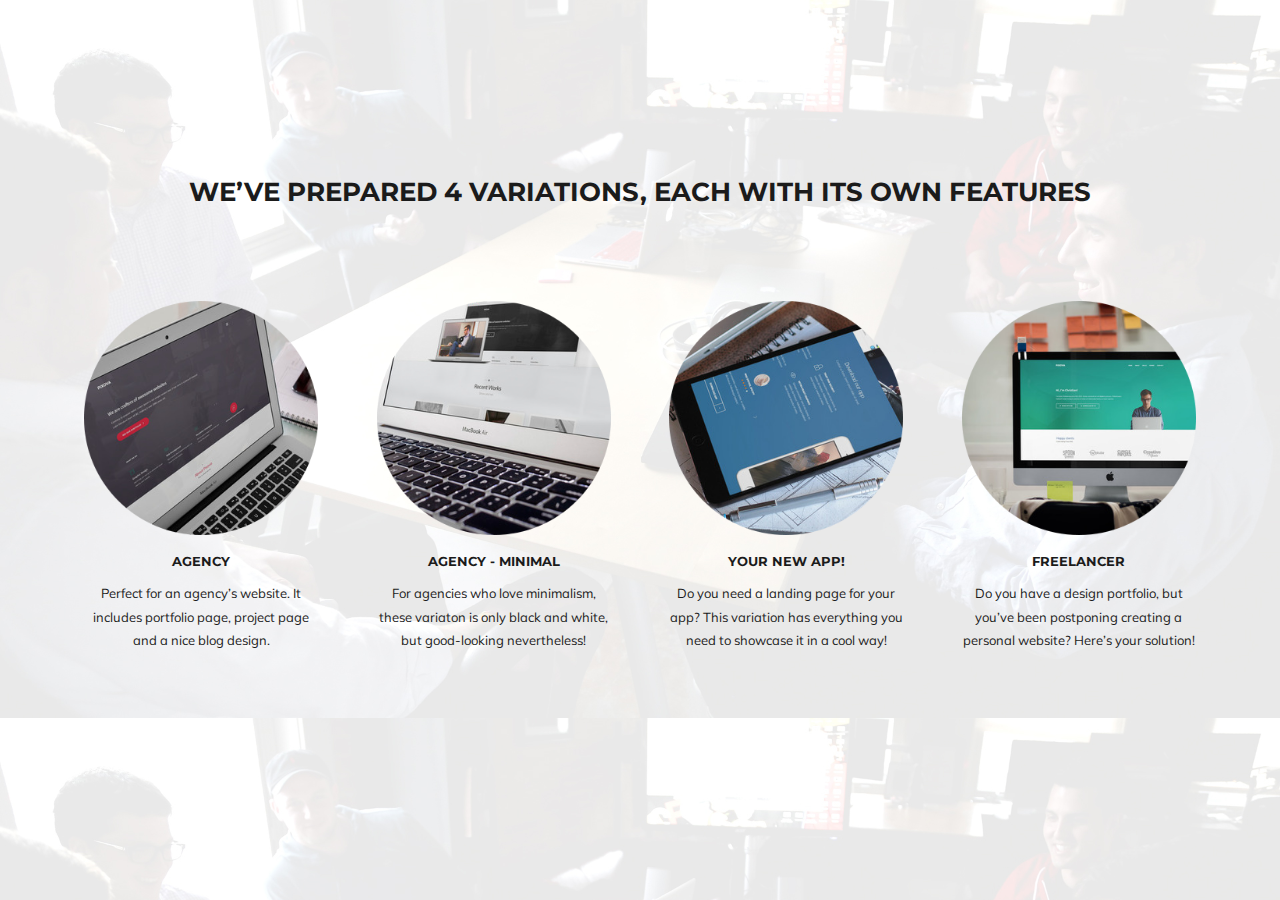
==== index.html @ 7d8026c0 "Añadido archivos de la pagina" ====
<!DOCTYPE html>
<html lang="en">

<head>
    <meta charset="utf-8">  
    <meta name="viewport" content="width=device-width,initial-scale=1.0,maximum-scale=1" />    
    <title>Pixova - One Page Agency HTML Multipurpose Template</title>
    
    <!-- Favicon -->
    <link rel="shortcut icon" href="assets/images/favicon.html">

    <!-- CSS -->
    <link rel="stylesheet" href="style-preview.css">
    
    <!-- Google Fonts -->
    <link href='http://fonts.googleapis.com/css?family=Source+Sans+Pro:700,600%7cMuli%7cMontserrat:700,400' rel='stylesheet' type='text/css'>
    <!-- /Google Fonts -->

    
</head>

<body>

<div class="preview-container">
<h1>WE’VE PREPARED 4 VARIATIONS, EACH WITH ITS OWN FEATURES</h1>
<!-- Color Version -->
<div class="column color">
    <a href="Color/index.html"><img src="color.png" alt=""></a>
    <h2>Agency</h2>
    <p>Perfect for an agency’s website. It includes portfolio page, project page and a nice blog design.</p>
</div>
<div class="column black">
    <a href="Black/index.html"><img src="black.png" alt=""></a>
    <h2>Agency - Minimal</h2>
    <p>For agencies who love minimalism, these variaton is only black and white, but good-looking nevertheless!</p>
</div>
<div class="column app">
    <a href="App/index.html"><img src="app.png" alt=""></a>
    <h2>Your new app!</h2>
    <p>Do you need a landing page for your app? This variation has everything you need to showcase it in a cool way!</p>
</div>
<div class="column freelancer">
    <a href="Freelancer/index.html"><img src="freelancer.png" alt=""></a>
    <h2>Freelancer</h2>
    <p>Do you have a design portfolio, but you’ve been postponing creating a personal website? Here’s your solution!</p>
</div>
</div>

</body>
</html>
---- style-preview.css ----
body{
	text-align: center;
	background: url("background.jpg");
	background-size: cover;
	-moz-background-size: cover;
	-webkit-background-size: cover;
	background-opacity: 0.1;
}

*{
	box-sizing: border-box;
	-moz-box-sizing: border-box;
	-webkit-box-sizing: border-box;
}


h1, h2{
	font-family: 'Montserrat', sans-serif;
	text-transform: uppercase;
	color: #1b1b1b;
}

h1{
	font-size: 26px;
	margin: 15% 0 8% 0;
}

h2{
	font-size: 13px;
}

p{
	font-family: 'Muli', sans-serif;
	font-size: 13px;
	color: #1b1b1b;
	line-height: 1.8;
}

.preview-container{
	width: 1170px;
	margin: 0 auto;
}

.column{
	width: 25%;
	float: left;
	padding: 0 2.5%;
}

.column img{
	display: block;
	width: 100%;
	margin-bottom: 1.5%;
}

.column a{
	display: inline-block;
	position: relative;
}

.column a::after{
	content: 'Preview';
	background: #fff;
	font-family: 'Montserrat', sans-serif;
	color: #fff;
	text-decoration: none;
	position: absolute;
	left: 0;
	text-align: center;
	text-transform: uppercase;
	font-size: 12px;
	top: 50%;
	left: 50%;
	margin-left: -41px;
	margin-top: 0;
	z-index: 1;
	padding: 10px 16px;
	border: 2px solid white;
	border-radius: 4px;
	opacity: 0;
	visibility: hidden;
	transition: all .35s ease;
	-moz-transition: all .35s ease;
	-webkit-transition: all .35s ease;
}

.column a:hover:after{
	visibility: visible;
	opacity: 1;
	margin-top: -20px;
}

.column a:hover img{
	opacity: .5;
	transition: all .75s ease-in-out;
	-moz-transition: all .75s ease-in-out;
	-webkit-transition: all .75s ease-in-out;
}

.color a::after{
	color: #4d484f;
}

.black a::after{
	color: #1b1b1b;
}

.app a::after{
	color: #3d729a;
}

.freelancer a::after{
	color: #258f81;
}
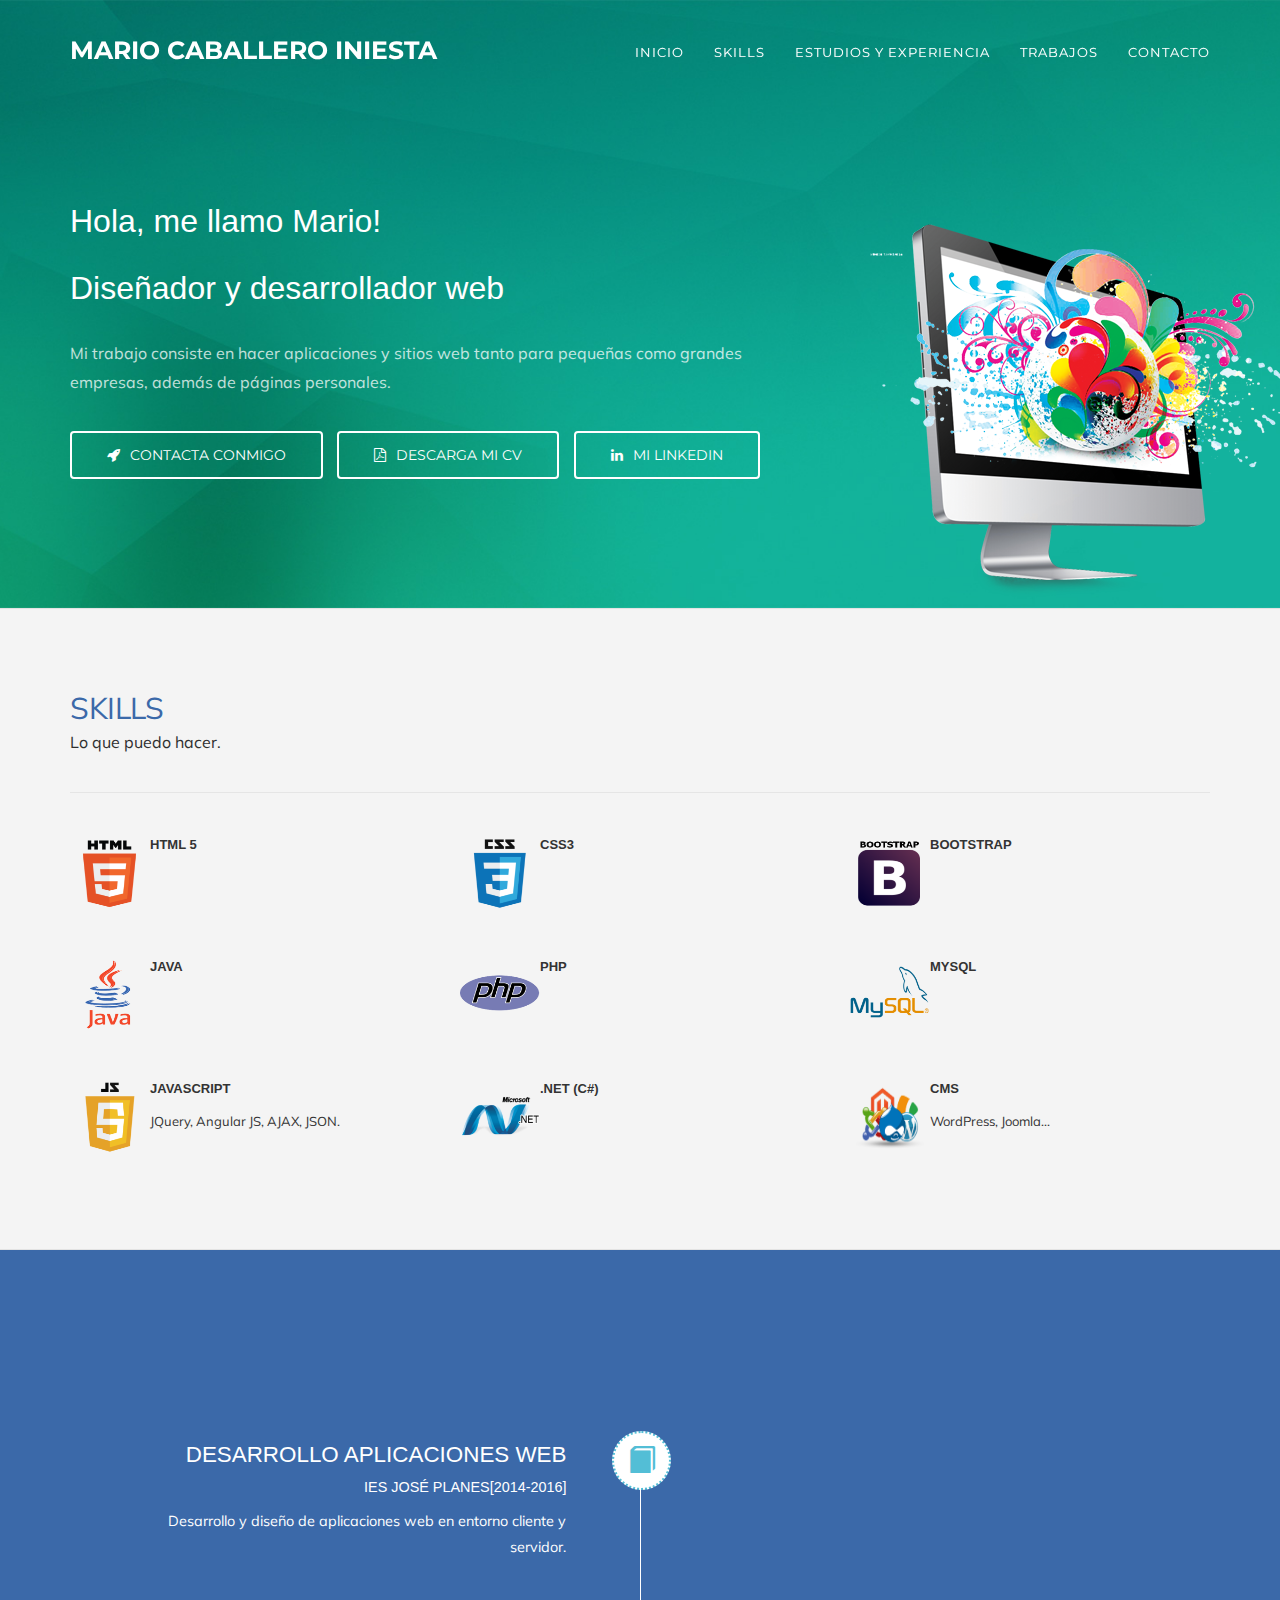
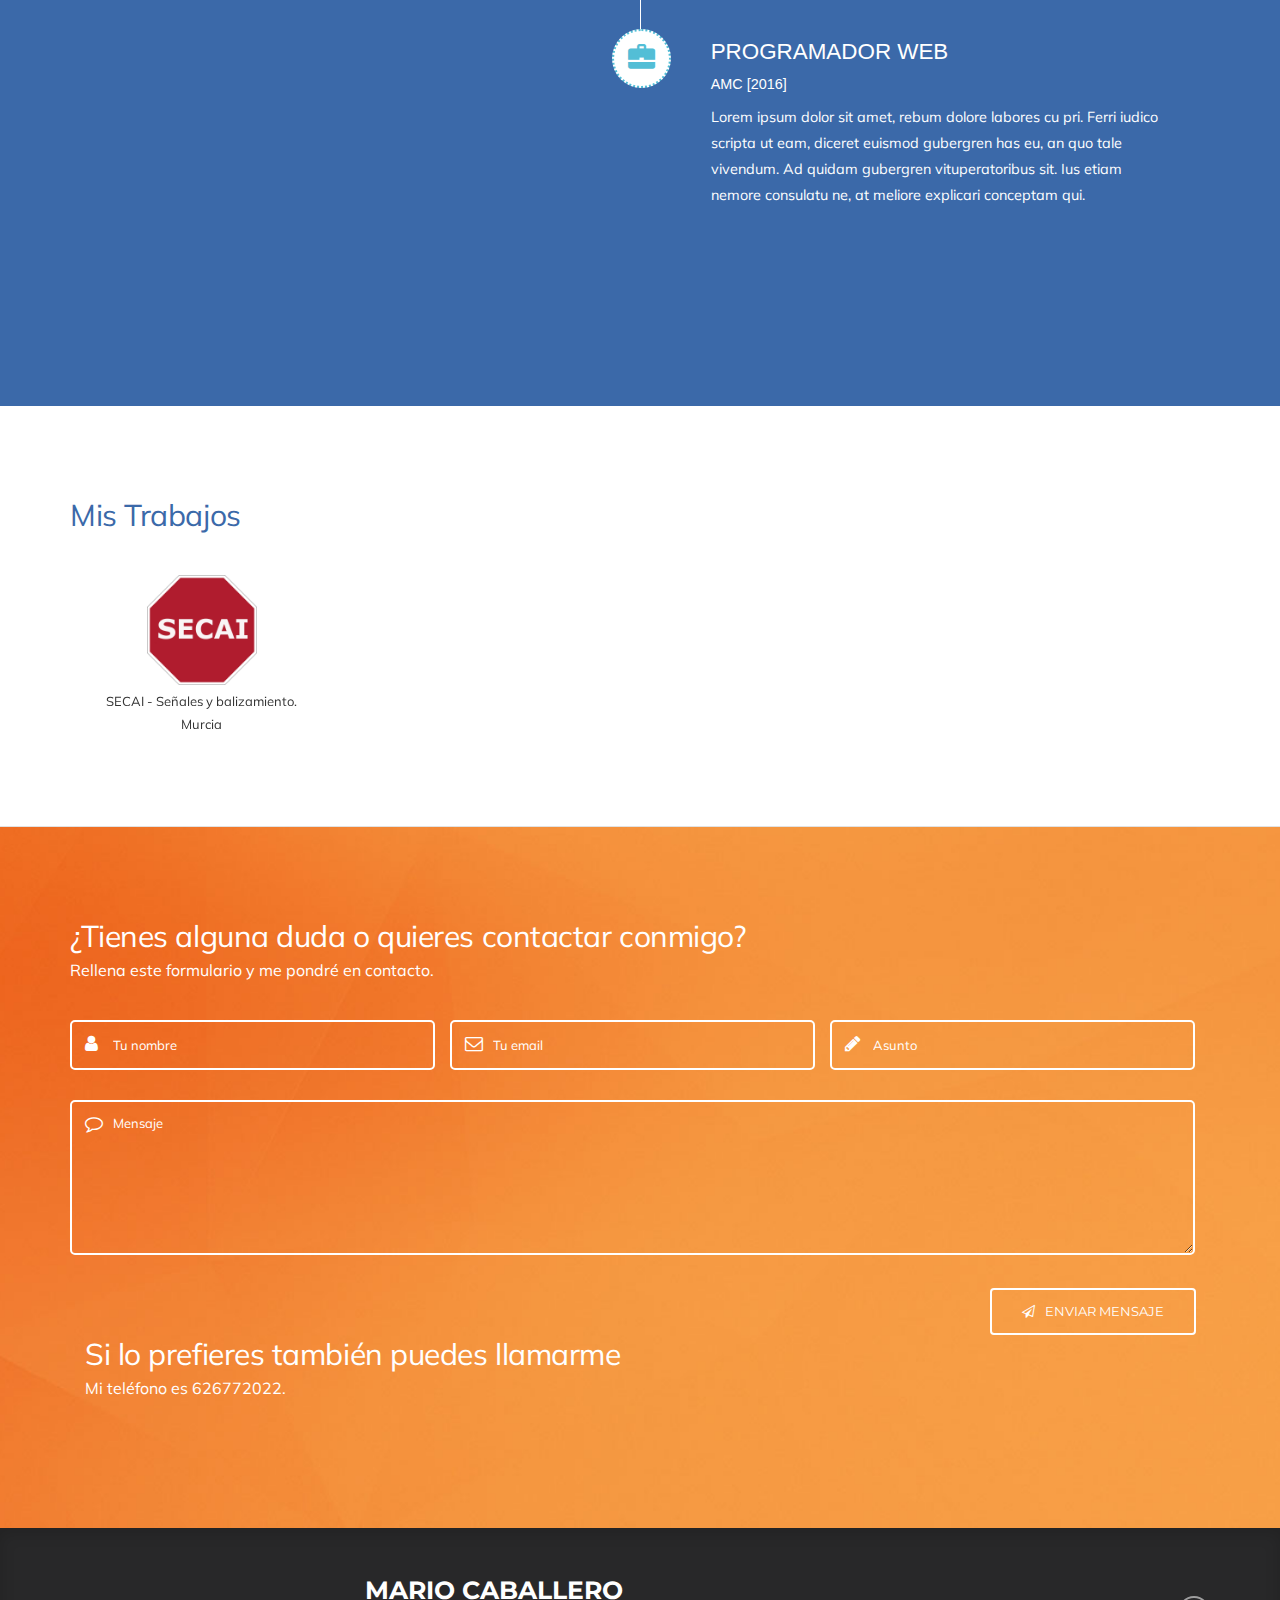
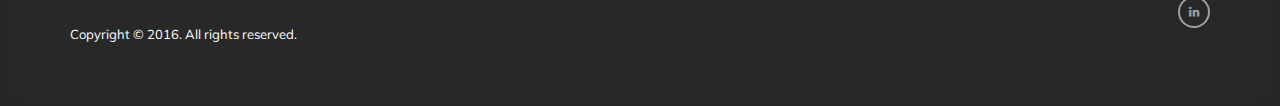
==== commit 67f4caf3: "Pagina completada" ====
--- a/index.html
+++ b/index.html
@@ -1,50 +1,365 @@
 <!DOCTYPE html>
 <html lang="en">
 
-<head>
-    <meta charset="utf-8">  
-    <meta name="viewport" content="width=device-width,initial-scale=1.0,maximum-scale=1" />    
-    <title>Pixova - One Page Agency HTML Multipurpose Template</title>
-    
-    <!-- Favicon -->
-    <link rel="shortcut icon" href="assets/images/favicon.html">
-
-    <!-- CSS -->
-    <link rel="stylesheet" href="style-preview.css">
-    
-    <!-- Google Fonts -->
-    <link href='http://fonts.googleapis.com/css?family=Source+Sans+Pro:700,600%7cMuli%7cMontserrat:700,400' rel='stylesheet' type='text/css'>
-    <!-- /Google Fonts -->
-
-    
-</head>
-
-<body>
-
-<div class="preview-container">
-<h1>WE’VE PREPARED 4 VARIATIONS, EACH WITH ITS OWN FEATURES</h1>
-<!-- Color Version -->
-<div class="column color">
-    <a href="Color/index.html"><img src="color.png" alt=""></a>
-    <h2>Agency</h2>
-    <p>Perfect for an agency’s website. It includes portfolio page, project page and a nice blog design.</p>
-</div>
-<div class="column black">
-    <a href="Black/index.html"><img src="black.png" alt=""></a>
-    <h2>Agency - Minimal</h2>
-    <p>For agencies who love minimalism, these variaton is only black and white, but good-looking nevertheless!</p>
-</div>
-<div class="column app">
-    <a href="App/index.html"><img src="app.png" alt=""></a>
-    <h2>Your new app!</h2>
-    <p>Do you need a landing page for your app? This variation has everything you need to showcase it in a cool way!</p>
-</div>
-<div class="column freelancer">
-    <a href="Freelancer/index.html"><img src="freelancer.png" alt=""></a>
-    <h2>Freelancer</h2>
-    <p>Do you have a design portfolio, but you’ve been postponing creating a personal website? Here’s your solution!</p>
-</div>
-</div>
-
-</body>
+    <head>
+        <meta charset="utf-8">  
+        <meta name="viewport" content="width=device-width,initial-scale=1.0,maximum-scale=1" />    
+        <title>Mario Caballero Iniesta</title>
+
+        <!-- Favicon -->
+        <link rel="shortcut icon" href="assets/images/logotipo.png">
+        <meta name="description" content="">
+        <meta name="author" content="">
+
+        <!--[if lt IE 9]><script>document.createElement('video');</script><![endif]-->
+
+        <!-- CSS -->
+        <link rel="stylesheet" href="assets/css/bootstrap.min.css">
+        <link rel="stylesheet" href="assets/css/animate.css">
+        <link rel="stylesheet" href="assets/css/style.css">
+        <link rel="stylesheet" href="assets/css/style%20-%20copia.css">
+        <link rel="stylesheet" href="assets/css/freelancer-css.css">
+        <link rel="stylesheet" href="assets/css/owl.carousel.css">
+        <link rel="stylesheet" href="assets/css/owl.theme.css">
+        <link rel="stylesheet" href="assets/css/owl.transitions.css">
+        <link rel="stylesheet" href="https://maxcdn.bootstrapcdn.com/font-awesome/4.5.0/css/font-awesome.min.css">
+        <!-- /CSS -->
+
+        <!-- Google Fonts -->
+        <link href='http://fonts.googleapis.com/css?family=Source+Sans+Pro:700,600%7cMuli%7cMontserrat:700' rel='stylesheet' type='text/css'>
+        <!-- /Google Fonts -->
+
+        <!-- Scripts -->
+        <script src="assets/js/jquery-2.1.1.js"></script>
+
+        <!-- /Scripts -->
+
+    </head>
+
+    <body class="freelancer">
+
+        <!-- Header -->
+        <header id="header-wrap">
+            <div class="container header expandedNav">
+                <div class="row">
+                    <div class="col-md-5 col-sm-4 col-xs-12">
+                        <!-- logo -->
+                        <a class="logo" href="http://machothemes.com/">MARIO CABALLERO INIESTA</a>
+                        <!-- /logo -->
+
+                        <!-- menu icon -->       
+                        <a id="nav-expander" class="pull-right" href="">
+                            <i class="fa fa-bars fa-lg white"></i>
+                        </a>
+                        <!-- /menu icon -->
+                    </div>
+                    <div class="col-md-7 col-sm-8">
+                        <nav id="pixova-regular-menu" class="pull-right">
+                            <ul class="simple-nav-menu">
+                                <li><a href="#intro">Inicio</a></li>
+                                <li><a href="#about">Skills</a></li>
+                                <li><a href="#freelancer-experience">Estudios y Experiencia</a></li>
+                                <li><a href="#clients">Trabajos</a></li>
+                                <li><a href="#contact">Contacto</a></li>
+                            </ul>
+                        </nav>
+
+                        <!-- main navigation mobile -->
+                        <div class="offset-canvas-mobile">
+                            <nav class="mobile-nav-holder">
+                                <a href="#0" class="close-btn mobile-nav-close-btn">Close</a>
+                                <ul class="mobile-nav">
+                                    <li><a href="#intro">Inicio</a></li>
+                                    <li><a href="#about">Skills</a></li>
+                                    <li><a href="#freelancer-experience">Estudios y Experiencia</a></li>
+                                    <li><a href="#clients">Trabajos</a></li>
+                                    <li><a href="#contact">ContactO</a></li>
+                                </ul>
+                            </nav>
+                        </div>
+                        <!-- /main navigation mobile -->
+
+                    </div>
+                </div>
+            </div>
+
+        </header>
+        <!-- /Header -->
+
+
+
+        <div id="container">
+
+            <!-- Intro with Background -->
+            <section id="intro" class="home-intro freelancer-intro">
+
+                <div class="container intro-content">
+                    <div class="row">
+                        <div class="col-md-8 col-sm-6 pixova-product-intro">
+                            <h1 class="intro-title fadeInUp animated">Hola, me llamo Mario!</h1>
+                            <h1 class="intro-title fadeInUp animated">Diseñador y desarrollador web</h1>
+                            <p class="intro-tagline fadeInUp animated">Mi trabajo consiste en hacer aplicaciones y sitios web tanto para pequeñas como grandes empresas, además de páginas personales.</p>
+                            <a class="btn btn-cta btn-cta-preview" href="#contact"><span><i class="fa fa-rocket"></i>Contacta conmigo</span></a>
+                            <a class="btn btn-cta btn-cta-preview btn-cta-preview-cv" href="CV-Europass-20160209-CaballeroIniesta-ES.pdf" target="_blank"><span><i class="fa fa-file-pdf-o"></i>Descarga Mi CV</span></a>
+                            <a class="btn btn-cta btn-cta-preview" href="https://www.linkedin.com/in/caballeroiniesta" target="_blank"><span><i class="fa fa-linkedin"></i>Mi Linkedin</span></a>
+                        </div>
+
+                        <div class="col-md-4 col-sm-6 person">
+                            <img src="assets/images/CGD.png" alt="my mugshot" />
+                        </div>
+                    </div>
+
+                </div>
+            </section>
+            <!-- /Intro with background -->
+
+            <!-- About -->
+            <section id="about">
+                <div class="container">
+                    <div class="row ">
+                        <div class="col-md-12">
+                            <!-- heading -->
+                            <h2 class="section-heading">SKILLS</h2>
+                            <p class="sub-heading">Lo que puedo hacer.</p>
+
+
+                            <hr class="simple-separator"></hr> <!-- /.separator -->
+                    </div>
+                    <!-- /heading -->
+                </div> <!-- /.row-->
+
+                <div class="row works-row">
+                    <!-- -->
+                    <div class="app-col col-md-4">
+                        <span class="li-icon app-li-icon"><img class="imagen" src="assets/images/html5.png"></span>
+                        <h4 class="app-feature-heading">HTML 5</h4>
+
+                    </div>
+                    <!-- -->
+                    <!-- -->
+                    <div class="app-col col-md-4">
+                        <span class="li-icon app-li-icon"><img class="imagen" src="assets/images/css.png"></span>
+                        <h4 class="app-feature-heading">CSS3</h4>
+
+                    </div>
+                    <!-- -->
+                    <!-- -->
+                    <div class="app-col col-md-4">
+                        <span class="li-icon app-li-icon"><img class="imagen" src="assets/images/bootstrap.png"></span>
+                        <h4 class="app-feature-heading">BOOTSTRAP</h4>
+
+                    </div>
+                    <!-- -->
+                    <!-- -->
+
+                    <div class="app-col col-md-4">
+                        <span class="li-icon app-li-icon"><img class="imagen" src="assets/images/java.png"></span>
+                        <h4 class="app-feature-heading">JAVA</h4>
+
+                    </div>
+                    <!-- -->
+                    <!-- -->
+                    <div class="app-col col-md-4">
+                        <span class="li-icon app-li-icon"><img class="imagen" src="assets/images/php.png"></span>
+                        <h4 class="app-feature-heading">PHP</h4>
+
+                    </div>
+                    <!-- -->
+                    <!-- -->
+                    <div class="app-col col-md-4">
+                        <span class="li-icon app-li-icon"><img class="imagen" src="assets/images/mysql.png"></span>
+                        <h4 class="app-feature-heading">MYSQL</h4>
+
+                    </div>
+
+                    <div class="app-col col-md-4">
+                        <span class="li-icon app-li-icon"><img class="imagen" src="assets/images/js.png"></span>
+                        <h4 class="app-feature-heading">JAVASCRIPT</h4>
+                        <p class="app-feature-text">JQuery, Angular JS, AJAX, JSON.</p>
+
+                    </div>
+
+
+                    <div class="app-col col-md-4">
+                        <span class="li-icon app-li-icon"><img class="imagen" src="assets/images/net.png"></span>
+                        <h4 class="app-feature-heading">.NET (C#)</h4>
+
+                    </div>
+
+                    <div class="app-col col-md-4">
+                        <span class="li-icon app-li-icon"><img class="imagen" src="assets/images/cms.png"></span>
+                        <h4 class="app-feature-heading">CMS</h4>
+                        <p class="app-feature-text">WordPress, Joomla...</p>
+
+                    </div>
+                    <!-- -->
+
+                </div>
+
+                </div> 
+            <!-- /.container -->
+            </section>
+        <!-- /About -->
+
+        <!-- Portfolio -->
+
+        <section id="freelancer-experience">
+            <div class="experience" id="experience">
+                <div class="container">
+                    <h2 class="section-heading" id="estudios">ESTUDIOS & EXPERIENCIA</h2>
+                    <div class="experience-main">
+                        <span class="devide-line"></span>
+                        <div class="experience-left">
+                            <span class="glyphicon glyphicon-book" aria-hidden="true"></span>
+                            <h4>DESARROLLO APLICACIONES WEB</h4>
+                            <h5>IES JOSÉ PLANES[2014-2016]</h5>
+                            <p>Desarrollo y diseño de aplicaciones web en entorno cliente y servidor.</p>
+                        </div>
+                        <div class="experience-left-snd">
+                            <span class="glyphicon glyphicon-briefcase" aria-hidden="true"></span>
+                        </div>
+                        <div class="experience-right-snd">
+                            <h4>PROGRAMADOR WEB</h4>
+                            <h5>AMC [2016]</h5>
+                            <p>Lorem ipsum dolor sit amet, rebum dolore labores cu pri. Ferri iudico scripta ut eam, diceret euismod gubergren has eu, an quo tale vivendum. Ad quidam gubergren vituperatoribus sit. Ius etiam nemore consulatu ne, at meliore explicari conceptam qui.</p>
+                        </div>
+                        <div class="clearfix"> </div>
+                    </div>
+
+                </div>
+            </div>
+
+
+
+        </section>
+        <!-- /Portfolio -->
+
+        <!-- Download our app -->
+        <section id="clients">
+            <div class="container">
+                <div class="row">
+                    <div class="col-md-12">
+                        <!-- heading -->
+                        <h2 class="section-heading">Mis Trabajos</h2>
+                        <!-- /heading -->
+                    </div>
+                </div>
+
+                <div class="row align-center">
+
+                    <div id="freelancer-clients" class="owl-carousel">
+
+                        <div class="freelance-clients align-center">
+                            <div class="clients-image">
+                                <img class="clientes" src="assets/images/logoSecai.png">
+                            </div>
+                            <div class="clients-text">
+                                <p>SECAI - Señales y balizamiento.</p> 
+                                <p>Murcia</p>
+                            </div>
+                        </div>
+
+
+
+                    </div>
+
+                </div>
+
+            </div>
+        </section>
+        <!-- /Download our app -->
+        <!-- Contact Us -->
+        <section id="contact">
+            <div class="container">
+                <div class="row">
+                    <div class="col-md-12">
+                        <!-- heading -->
+                        <h2 class="section-heading">¿Tienes alguna duda o quieres contactar conmigo?</h2>
+                        <p class="sub-heading">Rellena este formulario y me pondré en contacto.</p>
+                    </div>
+                </div>
+            </div>
+            <div class="container">
+                <div class="row">
+                    <!-- contact form -->
+                    <div class="contact-form-col col-xs-12">
+                       
+                        <form id="contact-form" method="post" action="send.php">
+                            <div class="col-md-4 contact-form-incol">
+                                <div class="input-wrapper">
+                                    <i class="fa fa-user"></i>
+                                    <input type="text" id="cfname" name="cfname" class="contact-form-field cffield-upper" placeholder="Tu nombre">
+                                </div>
+                            </div>
+                            <div class="col-md-4 contact-form-incol">
+                                <div class="input-wrapper">
+                                    <i class="fa fa-envelope-o"></i>
+                                    <input type="email" id="cfemail" name="cfemail" class="contact-form-field cffield-upper" placeholder="Tu email">
+                                </div>
+                            </div>
+                            <div class="col-md-4 contact-form-incol">
+                                <div class="input-wrapper">
+                                    <i class="fa fa-pencil"></i>
+                                    <input type="text" id="cfsubject" name="cfsubject" class="contact-form-field cffield-upper" placeholder="Asunto">
+                                </div>
+                            </div>
+
+                            <div class="col-md-12 contact-form-incol">
+                                <div class="input-wrapper">
+                                    <i class="fa fa-comment-o"></i>
+                                    <textarea id="cfmessage" name="cfmessage" placeholder="Mensaje" class="contact-form-field"></textarea>
+                                </div>
+                                <button type="submit" class="btn btn-cta btn-cta-submit "><span><i class="fa fa-send-o"></i>Enviar Mensaje</span></button>
+                            </div>
+                        </form>
+                      
+                        <div class="col-md-12">
+                            <!-- heading -->
+                            <h2 class="section-heading">Si lo prefieres también puedes llamarme</h2>
+                            <p class="sub-heading">Mi teléfono es 626772022.</p>
+
+                        </div>
+                    </div>
+                    <!-- /contact form -->
+                </div>
+            </div>
+        </section>
+        <!-- /Contact Us -->
+        <!-- Footer -->
+        <footer id="footer">
+            <div class="container">
+                <div class="row">
+                    <!-- footer column -->
+                    <div class="col-lg-9 col-md-9 col-sm-12 col-xs-12">
+                        <a class="logo logo-footer" href="index.html">Mario Caballero</a>
+                        <!-- description -->
+                        <p class="footer-descr">
+                            Copyright &copy; 2016. All rights reserved.
+                        </p> <!-- /description -->
+
+                    </div>
+                    <!-- /footer column -->
+
+                    <!-- footer column -->
+                    <div class="col-lg-3 col-md-3 col-sm-12 col-xs-12">
+                        <div class="footer-app-social-icons">
+                            <a href="https://www.linkedin.com/in/caballeroiniesta" target="_blank"><i class="fa fa-linkedin"></i></a> <!-- WordPress Font Awesome icon -->
+                        </div>
+                    </div>
+                    <!-- /footer column -->
+
+                </div>
+            </div>
+        </footer>
+        <!-- /Footer -->
+        </div>
+    <script src="assets/js/smoothscroll.js"></script>
+    <script src="assets/js/owl.carousel.min.js"></script>
+    <script src="assets/js/classie.js"></script>
+    <script src="assets/js/jquery.validate.min.js"></script>
+    <script src="assets/js/scripts.js"></script>
+    <script src="assets/js/plugins.js"></script>
+    <script src="assets/js/bootstrap.min.js"></script>
+
+    </body>
 </html>--- a/assets/css/style.css
+++ b/assets/css/style.css
@@ -0,0 +1,2478 @@
+/* --- TABLE OF CONTENTS --- */
+/*
+
+1. Imports
+2. CSS Reset
+3. General Styles
+  3.1 Button Styles
+  3.1.1 App button styles
+4. Intro
+5. About
+6. Portfolio
+7. Testimonials
+8. Download our app
+9. Contact
+10. Footer
+11. Responsive Main Menu
+12. Portfolio Page
+13. BX Slider
+14. Video
+15. Blog
+16. "Thank You" page
+17. Media Queries
+
+
+/* --- TABLE OF CONTENTS --- */
+
+  /* 
+  ==========================================================================
+  1. IMPORTS
+  ========================================================================== 
+  */
+
+@import url('linea.css');
+@import url('font-awesome.min.css');
+
+/*
+==========================================================================
+2. CSS RESET
+==========================================================================
+*/
+
+html, body, div, span, applet, object, iframe,
+h1, h2, h3, h4, h5, h6, p, blockquote, pre,
+a, abbr, acronym, address, big, cite, code,
+del, dfn, em, img, ins, kbd, q, s, samp,
+small, strike, strong, sub, sup, tt, var,
+b, u, i, center,
+dl, dt, dd, ol, ul, li,
+fieldset, form, label, legend,
+table, caption, tbody, tfoot, thead, tr, th, td,
+article, aside, canvas, details, embed,
+figure, figcaption, footer, header, hgroup,
+menu, nav, output, ruby, section, summary,
+time, mark, audio, video {
+    margin: 0;
+    padding: 0;
+    border: 0;
+    font-size: 100%;
+    font: inherit;
+    vertical-align: baseline;
+}
+
+
+/* HTML5 display-role reset for older browsers */
+
+article,
+aside,
+details,
+figcaption,
+figure,
+footer,
+header,
+hgroup,
+menu,
+nav,
+section {
+    display: block;
+}
+.clientes{
+    height: 70px;
+    width: 110px;
+}
+
+body {
+    line-height: 1;
+}
+.imagen{
+    height: 70px;
+    width: 80px;
+}
+
+ol,
+ul {
+    list-style: none;
+}
+
+blockquote,
+q {
+    quotes: none;
+}
+
+blockquote:before,
+blockquote:after,
+q:before,
+q:after {
+    content: '';
+    content: none;
+}
+
+table {
+    border-collapse: collapse;
+    border-spacing: 0;
+}
+
+/**
+ * 1. Always force vertical scroll
+ * 2. Prevent iOS text size adjust after orientation change, without disabling user zoom.
+ * 3. For animations
+ */
+
+html {
+    font-size: 100%;
+    overflow-y: scroll; /* 1  */
+    -ms-text-size-adjust: 100%; /* 2 */
+    -webkit-text-size-adjust: 100%; /* 2 */
+    -webkit-font-smoothing: antialiased;
+    overflow-x: hidden; /* 3 */
+}
+
+/*
+==========================================================================
+3. GENERAL STYLES
+==========================================================================
+*/
+
+body, html{
+    -webkit-font-smoothing: antialiased;
+}
+
+a, a:hover{
+    text-decoration: none;
+}
+
+*{
+    box-sizing: border-box;
+    -moz-box-sizing: border-box;
+    -webkit-box-sizing: border-box;
+    outline: none;
+}
+
+h1{
+    font-family: 'Source Sans Pro', sans-serif;
+    font-size: 32px;
+}
+
+h2{
+    font-family: 'Muli', sans-serif;
+    font-size: 30px;
+    font-weight: normal;
+}
+
+h3{
+    font-family: 'Source Sans Pro', sans-serif;
+    font-size: 18px;
+    font-weight: 600;
+}
+
+h4, .pdf-icon, .play-icon{
+    font-family: 'Montserrat', sans-serif;
+    font-size: 13px;
+    text-transform: uppercase;
+}
+
+h2 span{
+    font-size: 16px;
+    color: #9c9c9c;
+    display: block;
+}
+
+.intro-title,
+.intro-tagline{
+    margin-bottom: 35px;
+}
+
+p{
+    font-family: 'Muli', sans-serif;
+    line-height: 1.8;
+}
+
+
+.intro-tagline{
+    font-size: 16px;
+}
+
+.intro-service-text,
+.about-text,
+.testimonials-text,
+.app-feature-text,
+.app-testimonial-text,
+.contact-info-details,
+.footer-descr,
+.tweet{
+    font-size: 13px;
+}
+
+.intro-title,
+#intro h4,
+.intro-tagline,
+.pdf-icon,
+.logo,
+.main-navigation a{
+    color: #fff;
+}
+
+.li-icon{
+    font-family: "linea-basic-10";
+}
+
+.intro-li-icon,
+.logo-footer{
+    margin-bottom: 20px;
+}
+
+.logo{
+    font-family: 'Montserrat', sans-serif;
+    font-size: 25px;
+    font-weight: bold;
+    text-transform: uppercase;
+}
+
+.logo:hover{
+    color: #fff;
+    text-decoration: none;
+    opacity: .45;
+}
+
+.main-navigation a, .mobile-nav a{
+    font-family: "Montserrat", sans-serif;
+    text-transform: uppercase;
+    color: #fff;
+    font-weight: 700;
+}
+
+
+.main-navigation a{
+    font-size: 12px;
+}
+
+.mobile-nav a{
+    font-size: 14px;
+    display: block;
+    padding: 22px 30px;
+    box-shadow: 0px 1px 0px rgba(255,255,255,.05);
+}
+
+.mobile-nav a:hover{
+    background-color: #da0d2b;
+    box-shadow: none;
+}
+
+label.error{
+    background: #1b1b1b;
+    color: #fff;
+    font-family: "Montserrat",sans-serif;
+    font-size: 11px;
+    text-transform: uppercase;
+    padding: 10px 20px;
+    border-radius: 25px;
+    position: absolute;
+    top: -50px;
+    left: 15px;
+}
+
+label.error .fa{
+    margin-right: 7px;
+}
+
+label.error:after{
+    content: '';
+    width: 0;
+    height: 0;
+    border-left: 10px solid transparent;
+    border-right: 10px solid transparent;
+    border-top: 10px solid #1b1b1b;
+    position: absolute;
+    bottom: -6px;
+    left: 16px;
+}
+
+h3,
+.pdf-icon:before{
+    margin-bottom: 15px;
+}
+
+.intro-li-icon{
+    color: #099277;
+
+}
+
+.intro-li-icon,
+.app-li-icon{
+    display: block;
+    font-size: 32px;
+    color: #1b1b1b;
+}
+
+.app-li-icon{
+    font-size: 42px;
+}
+
+.align-center{
+    text-align: center;
+}
+
+.align-left{
+    text-align: left;
+}
+
+.align-right{
+    text-align: right;
+}
+
+h2.light-section-heading{
+    color: #1b1b1b;
+}
+
+.btn,
+.pdf-icon:before,
+#header-wrap,
+.play-icon:before,
+.footer-photos a,
+.logo,
+.main-navigation,
+.main-navigation a,
+.logo-background,
+.testimonials-clients a,
+.close-btn,
+.work-description,
+.work-description-icon,
+.work > img,
+.footer-social-icon,
+.project-pictures a::before,
+.project-pictures a span,
+.portfolio-picture a::before,
+.portfolio-picture a span,
+.footer-photos a:hover span,
+.footer-app-social-icons a,
+#pixova-lateral-nav a,
+.one-page-arrow,
+.freelancer-work-heading a,
+.freelancer-work img{
+    transition: all 0.25s ease-in-out 0s;
+}
+
+.intro-content p,
+.pdf-icon:hover:before,
+.play-icon:hover:before,
+.footer-photos a:hover,
+#nav-expander:hover,
+.main-navigation a:hover,
+.testimonials-clients a:hover,
+.close-btn:hover,
+.footer-social-icon:hover,
+#pixova-lateral-nav a:hover,
+.freelancer-work-heading a:hover,
+.freelancer-work img:hover{
+    opacity: .75;
+}
+
+
+
+/*
+   ==========================================================================
+   3.1 BUTTON STYLES
+   ==========================================================================
+*/
+
+.btn {
+    border-radius: 4px;
+    outline: none !important;
+    display: inline-block;
+    font-family: 'Montserrat', sans-serif;
+    text-transform: uppercase;
+    cursor: pointer;
+}
+
+.open >.dropdown-toggle.btn-default {
+    border-color: #FFF;
+    background-color: #FFF;
+}
+
+    .black.open > .dropdown-toggle.btn-default {
+        border-color: #000;
+        background-color: #000;
+        color: #FFF;
+    }
+
+.btn-group.open .dropdown-toggle {
+    -webkit-box-shadow: none;
+    box-shadow: none;
+}
+
+.btn-cta{
+    border: 2px solid;
+}
+
+.btn-cta-intro{
+    font-size: 14px;
+    position: relative;
+    color: #fff;
+    padding: 14px 35px;
+    border-color: white;
+}
+
+.btn-cta-intro:hover{
+    background: #fff;
+    color: #1b1b1b;
+}
+
+.btn-cta-portfolio,
+.btn-cta-app,
+.btn-cta-submit,
+.btn-cta-testimonials{
+    border-color: #1b1b1b;
+    background: #fff;
+    color: #1b1b1b;
+    padding: 12px 30px;
+    font-size: 13px;
+}
+
+.btn-cta-portfolio:hover,
+.btn-cta-app:hover,
+.btn-cta-submit:hover,
+.btn-cta-testimonials:hover{
+    background: #1b1b1b;
+    border-color: #1b1b1b;
+    color: #fff;
+}
+
+
+.btn-cta-submit{
+    float: right;
+    margin-right: -1px;
+}
+
+.btn-cta-preview {
+    padding: 12px 35px;
+    background-color: #FFF;
+    color: #000;
+    border-color: #FFF;
+}
+
+.close-btn {
+    position: fixed;
+    display: block;
+    width: 40px;
+    height: 40px;
+    top: 25px;
+    right: 5%;
+    /* image replacement */
+    overflow: hidden;
+    text-indent: 100%;
+    white-space: nowrap;
+}
+.close-btn::before, .close-btn::after {
+    /* close icon in css */
+    content: '';
+    position: absolute;
+    display: inline-block;
+    width: 2px;
+    height: 24px;
+    top: 8px;
+    left: 19px;
+    background-color: #fff;
+}
+.close-btn::before {
+    -webkit-transform: rotate(45deg);
+    -moz-transform: rotate(45deg);
+    -ms-transform: rotate(45deg);
+    -o-transform: rotate(45deg);
+    transform: rotate(45deg);
+}
+.close-btn::after {
+    -webkit-transform: rotate(-45deg);
+    -moz-transform: rotate(-45deg);
+    -ms-transform: rotate(-45deg);
+    -o-transform: rotate(-45deg);
+    transform: rotate(-45deg);
+}
+
+
+
+/*
+==========================================================================
+3.1.1 APP BUTTON STYLES
+==========================================================================
+*/
+
+.app-download {
+    font-family: 'Montserrat';
+    margin-right: 10px;
+}
+
+
+.app-download .btn {
+    padding: 12px 35px;
+    background-color: transparent;
+    color: #FFF;
+    border-bottom-left-radius: 4px;
+    border-top-left-radius: 4px;
+    border-top-right-radius: 0;
+    border-bottom-right-radius: 0;
+    border-width: 2px;
+    border-color: #FFF;
+}
+
+.app-download.black .btn {border-color: #000; color: #000;}
+
+.app-donwload .btn:hover {
+    cursor: pointer;
+}
+.app-download.white .btn:hover {
+    background-color: #FFF;
+    color: #000;
+}
+
+.app-download.black .btn:hover {
+    background-color: #000;
+    color: #FFF;
+}
+
+.app-download > .btn + .dropdown-toggle {
+    padding-left: 22px;
+    padding-right: 22px;
+    margin-left: -2px;
+    border-top-right-radius: 4px;
+    border-bottom-right-radius: 4px;
+    border-left: 1px solid #fff;
+}
+
+    .app-download.black > .btn + .dropdown-toggle {
+        border-left: 1px solid #EEE;
+    }
+
+.app-download > .btn + .dropdown-toggle fa {
+    font-size: 18px;
+}
+
+.app-download .dropdown-menu {
+    width: 100%;
+    font-weight: 900;
+    font-size: 12px;
+    text-transform: uppercase;
+    line-height: 18px;
+    padding: 0;
+    margin: 10px 0;
+    border: 0;
+}
+
+.app-download .dropdown-menu > li {
+    border-bottom: 1px solid #EEE;
+    position: relative;
+}
+
+.app-download .dropdown-menu > li:last-child {border-bottom: none}
+
+.app-download .dropdown-menu > li:first-child a{
+    border-radius: 4px 4px 0 0 !important;
+}
+
+.app-download .dropdown-menu > li:last-child a{
+    border-radius: 0 0 4px 4px !important;
+}
+
+
+.app-download .dropdown-menu > li > a {
+    padding: 22px 20px 22px 65px;
+}
+
+.app-download .btn-group.open .dropdown-toggle {
+    box-shadow: none;
+    -webkit-box-shadow: none;
+}
+
+.app-download .iphone .fa,
+.app-download .android .fa,
+.app-download .windowsmobile .fa {
+    font-size: 28px;
+    position: absolute;
+    top: 50%;
+    margin-top: -13px;
+    margin-left: 25px;
+}
+
+.app .btn-cta-preview,
+.app #contact .btn-cta-submit, .app #contact .btn-cta-submit:hover, .user-comment .btn-cta-submit{
+    color: #FFF;
+    background-color: #2ecc71;
+    border-color: #2ecc71;
+}
+
+.app .btn-cta-preview:hover,
+.app .btn-cta-submit:hover{
+    background-color: #27ae60 !important;
+    border-color: #27ae60 !important;
+}
+
+.user-comment .btn-cta-submit:hover{
+    color: #fff !important;
+}
+
+.user-comment-container{
+    margin-bottom: 35px;
+}
+
+
+/*
+==========================================================================
+4. INTRO (MAIN SCREEN)
+==========================================================================
+*/
+
+#intro  {
+    background-color: transparent;
+    position: relative;
+}
+
+.regular #intro:after, .slider-home #intro:after{
+    top: 0;
+    left: 0;
+    content: '';
+    position: absolute;
+    width: 100%;
+    height: 100%;
+    background-color: rgba(0,0,0,.8);
+}
+
+#intro .col-md-12{
+    z-index: 1;
+}
+
+
+/* Single image Background */
+#intro.background, .slider img{
+    background-size: cover;
+    -moz-background-size: cover;
+    -webkit-background-size: cover;
+    filter: grayscale(100%);
+}
+
+.slider img{
+    width: 100%;
+}
+
+.home-intro.background {
+    background-image: url("../images/home-intro-bg.html");
+}
+
+/* Image slider Background */
+#intro.slider, #intro.video {
+    position: relative;
+    overflow: hidden;
+}
+
+#intro-services{
+    background: #fff;
+    padding-top: 65px;
+    padding-bottom: 65px;
+}
+
+.header{
+    position: relative;
+    padding-top: 25px;
+    padding-bottom: 25px;
+    transition: all .3s ease;
+}
+
+#header-wrap{
+    width: 100%;
+    margin-top: 1%;
+    background-color: transparent;
+    position: fixed;
+    z-index: 100;
+
+}
+
+#header-wrap.smaller {
+    background-color: rgba(29,29,29,.9);
+    z-index: 999;
+    padding-top: 0;
+    margin-top: 0;
+}
+
+#header-wrap.smaller .logo{
+    color: #fff;
+}
+
+#header-wrap.smaller #nav-expander{
+    border: 0;
+}
+
+#header-wrap.smaller .header{
+    padding-top: 20px;
+    padding-bottom: 25px;
+}
+
+/* Main navigation dropdown */
+
+.main-navigation-dropdown {
+    position: absolute;
+    left: 0px;
+    background: #1b1b1b;
+    min-width: 200px;
+    padding: 18px 24px 22px 24px;
+    top: 100%;
+    margin-top: 15px;
+    opacity: 0;
+    visibility: hidden; 
+    transition: all .35s ease;
+    border-radius: 4px;
+}
+
+.main-navigation-dropdown:before{
+    content: '';
+    width: 0; 
+    height: 0; 
+    border-left: 5px solid transparent;
+    border-right: 5px solid transparent;
+    border-bottom: 5px solid #1b1b1b;
+    position: absolute;
+    top: -5px;
+    left: 20px;
+}
+
+.main-navigation-dropdown li{
+    margin-bottom: 12px;
+    padding-bottom: 12px;
+    border-bottom: 1px solid rgba(255,255,255,.1);
+}
+
+.main-navigation-dropdown li:last-child{
+    margin-bottom: 0;
+    padding-bottom: 0;
+    border-bottom: 0;
+}
+
+.main-navigation-dropdown a{
+    text-transform: capitalize;
+    font-weight: 400;
+}
+
+.dropdown-holder{
+    position: relative;
+}
+
+.dropdown-holder:hover ul{
+    opacity: 1;
+    visibility: visible;
+    margin-top: 0;
+}
+
+.logo-holder{
+    transition: all .25s ease;
+    float: left;
+}
+
+.logo-holder:hover{
+    transform: scale(0.9);
+}
+
+#header-wrap.smaller .dropdown-holder:hover ul{
+    margin-top: 8px;
+}
+
+
+.main-navigation{
+    position: absolute;
+    right: 0;
+    top: 5px;
+    /* opacity: 0;
+    visibility: hidden; */
+}
+
+.main-navigation.visible{
+    opacity: 1;
+    visibility: visible;
+    top: 4px;
+}
+
+.main-navigation > ul > li{
+    display: inline-block;
+    margin-left: 15px;
+}
+
+.main-navigation > ul > li{
+    padding-bottom: 20px;
+}
+
+.intro-content{
+    padding-top: 20%;
+    padding-bottom: 14.81%;
+}
+
+
+
+.intro-services .owl-item{
+    padding-right: 20px;
+}
+
+.intro-service{
+    float: left;
+}
+
+#intro-services p.intro-service-text{
+    color: #1b1b1b;
+}
+
+#nav-expander{
+    color: #fff;
+    line-height: 30px;
+}
+
+#intro h4{
+    padding-bottom: 30px;
+    margin-bottom: 30px;
+    border-bottom: 1px solid rgba(255,255,255,0.15);
+}
+
+.pdf-icon:before{
+    display: block;
+    width: 100%;
+    height: 87px;
+    content: url(../images/pdf-icon.png);
+}
+
+.pdf-icon-col{
+    height: 236px;
+    position: relative;
+}
+
+.pdf-icon{
+    position: absolute;
+    bottom: 30px;
+    width: 100%;
+    left: 0px;
+}
+
+.pdf-icon:active{
+    bottom: 28px;
+}
+
+.intro-heading{
+    position: relative;
+}
+
+.intro-arrows{
+    position: absolute;
+    top: 0;
+    right: 0;
+}
+
+.intro-arrows li{
+    display: inline-block;
+    margin-left: 7px;
+}
+
+.intro-arrows a{
+    color: #fff;
+}
+
+.arrow:hover{
+    color: #1b1b1b;
+}
+
+.arrow:active{
+    position: relative;
+    top: 1px;
+}
+
+
+
+/*
+==========================================================================
+5. ABOUT
+==========================================================================
+*/
+
+#about{
+    background-color: #f5f5f5;
+    padding-top: 90px;
+    overflow: hidden;
+    border-bottom: 1px solid #e3e3e3;
+    border-top: 1px solid #e3e3e3;
+}
+
+.section-heading{
+    margin-bottom: 65px;
+    line-height: 1.7;
+    letter-spacing: -.015em;
+}
+
+.section-heading:before{
+    display: block;
+    width: 100%;
+    text-align: center;
+    height: 14px;
+    margin-bottom: 25px;
+
+}
+
+#owl{
+    user-select: none;
+    -moz-user-select: none;
+    -webkit-user-select: none;
+}
+
+.about-features li{
+    font-family: 'Muli', sans-serif;
+    font-size: 13px;
+    margin-right: 45px;
+    margin-bottom: 15px;
+    display: inline-block;
+}
+
+.about-features .fa{
+    color: #1b1b1b;
+    margin-right: 7px;
+}
+
+.macbook{
+    background: url(../images/macbook.png) 0 no-repeat;
+    position: relative;
+    width: 532px;
+    height: 285px;
+    z-index: 2;
+    top: 8px;
+}
+
+.macbook-image{
+    position: absolute;
+    top: 24px;
+    left: 94px;
+}
+
+.play-icon {
+    z-index: 9;
+    position: absolute;
+    color: #fff;
+    width: 100%;
+    text-align: center;
+    left: 0;
+}
+
+.macbook-play-icon {
+    top: 50%;
+    margin-top: -24px;
+}
+
+.play-icon:before{
+    content: url(../images/play-icon.png);
+    display: block;
+    margin-bottom: 10px;
+}
+
+.browser{
+    width: 854px;
+    height: 463px;
+    background: url(../images/browser.png) 0 no-repeat;
+    position: absolute;
+    right: 70px;
+    bottom: -40px;
+    z-index: 1;
+}
+
+#about .col-md-6{
+    margin-bottom: 185px;
+}
+
+.browser-image{
+    position: absolute;
+    top: 74px;
+    left: 26px;
+}
+
+/*
+==========================================================================
+6. PORTFOLIO
+==========================================================================
+*/
+
+#portfolio{
+    padding-top: 90px;
+    padding-bottom: 90px;
+}
+
+.work{
+    position: relative;
+    padding: 10px;
+    margin: 10px;
+    box-shadow: 0px 0px 12px rgba(0,0,0,.13);
+}
+
+.work a{
+    display: inline-block;
+}
+
+.logo-background {
+    background: rgba(0,0,0,0);
+    height: 115px;
+    text-align: center;
+    width: 100%;
+    position: absolute;
+    bottom: 10px;
+    font: 0/0 a;
+    padding-right: 10px;
+}
+
+.logo-background:before {
+    content: ' ';
+    display: inline-block;
+    vertical-align: middle;
+    height: 100%;
+}
+
+
+.logo-background img{
+    vertical-align: middle;
+    display: inline-block;
+
+}
+
+.work-description{
+    position: absolute;
+    z-index: 9;
+    bottom: 115px;
+    left: 0;
+    width: 100%;
+    text-align: center;
+    opacity: 0;
+    visibility: hidden;
+    color: #fff;
+}
+
+.work-project-link{
+    color: #fff;
+}
+
+.work-project-link:hover{
+    text-decoration: underline;
+}
+
+.work:hover .work-description{
+    opacity: 1;
+    visibility: visible;
+    bottom: 200px;
+}
+
+.work:hover .logo-background{
+    background: rgba(0,0,0,0);
+}
+
+.work-description h3{
+    margin-bottom: 10px;
+}
+
+#portfolio .owl-controls{
+    padding-top: 45px;
+    margin-top: 0;
+    margin-bottom: 45px;
+}
+
+#portfolio .owl-theme .owl-controls .owl-page span,
+#footer .owl-theme .owl-controls .owl-page span{
+    background: transparent;
+    border: 2px solid #1b1b1b;
+}
+
+#portfolio .owl-theme .owl-controls .owl-page.active span,
+#footer .owl-theme .owl-controls .owl-page.active span{
+    background: #1b1b1b;
+}
+
+#portfolio div.owl-carousel div.owl-wrapper-outer{
+    margin-left: -3px;
+}
+
+.work > img{
+    display: block;
+    width: 100%;
+    height: auto;
+    webkit-filter: grayscale(100%);
+    filter: gray; filter: grayscale(100%);
+    opacity: .85;
+}
+
+.work:hover img{
+    filter: none;
+    -webkit-filter: none;
+}
+
+.work-description-icon{
+    padding: 10px;
+    background: rgba(27,27,27,.9);
+}
+
+.work-description-icon:after{
+    content: '';
+    position: absolute;
+    width: 0%;
+    height: 100%;
+    left: 0;
+    top: 0;
+    background: #fff;
+    transition: all 0.3s ease 0s;
+    z-index: -1;
+}
+
+.work-description-icon:hover:after{
+    width: 100%;
+}
+
+.work-description-icon:hover{
+    color: #1b1b1b;
+    box-shadow: 0px 0px 12px rgba(0,0,0,.2);
+}
+
+.work-description-icon em{
+    margin-left: 5px;
+    font-family: 'Montserrat', sans-serif;
+    font-size: 11px;
+    text-transform: uppercase;
+    font-weight: normal;
+    position: relative;
+    top: -1px;
+}
+
+/*
+==========================================================================
+7. TESTIMONIALS
+==========================================================================
+*/
+
+#testimonials-box img{
+    display: block;
+}
+
+.testimonials-text-holder{
+    height: 376px;
+}
+
+.testimonials-text-holder p{
+    position: relative;
+    top: 50%;
+    transform: translateY(-50%);
+    -moz-transform: -moz-translateY(-50%);
+    -webkit-transform: -webkit-translateY(-50%);
+    -o-transform: -o-translateY(-50%);
+    -ms-transform: -ms-translateY(-50%);
+}
+
+.testimonials-client-name{
+    font-family: 'Montserrat', sans-serif;
+    font-weight: bold;
+    display: block;
+    color: #1b1b1b;
+    margin-top: 10px;
+}
+
+#testimonials{
+    padding-top: 90px;
+    padding-bottom: 90px;
+    border-top: 1px solid #e3e3e3;
+}
+
+#testimonials-box .owl-buttons,
+#app .owl-buttons{
+    position: absolute;
+    top: 50%;
+    margin-top: -15px;
+    width: 100%;
+}
+
+#testimonials-box .owl-buttons .owl-prev{
+    position: absolute;
+    left: 0;
+}
+
+#testimonials-box .owl-buttons .owl-next{
+    position: absolute;
+    right: 0;
+}
+
+#testimonials-box .owl-buttons div,
+#app .owl-buttons div{
+    background: none;
+    font-size: 36px;
+    color: #cbcbcb;
+}
+
+#testimonials-box .owl-buttons div:hover{
+    color: #1b1b1b;
+}
+
+.testimonials-clients{
+    width: 100%;
+    border-top: 1px solid #e3e3e3;
+    margin-top: -10px;
+    float: left;
+}
+
+.testimonials-clients li{
+    padding: 45px 0;
+    display: inline-block;
+    vertical-align: middle;
+    text-align: center;
+    margin-right: 65px;
+}
+
+.testimonials-clients li:last-child{
+    margin-right: 0;
+}
+
+.pixova-testimonials-all {
+    position: fixed;
+    top: 0;
+    left: 0;
+    height: 100%;
+    width: 100%;
+    background-image: url(../images/modalbg.jpg);
+    background-size: cover;
+    z-index: 9999;
+    visibility: hidden;
+    opacity: 0;
+    -webkit-transition: opacity .3s 0s, visibility 0s .3s;
+    -moz-transition: opacity .3s 0s, visibility 0s .3s;
+    transition: opacity .3s 0s, visibility 0s .3s;
+}
+
+.pixova-testimonials-all:before{
+    content: '';
+    top: 0;
+    left: 0;
+    width: 100%;
+    height: 100%;
+    position: absolute;
+    background: rgba(0,0,0,.75);
+}
+.pixova-testimonials-all .pixova-testimonials-all-wrapper {
+    position: absolute;
+    left: 0;
+    top: 0;
+    height: 100%;
+    width: 100%;
+    overflow: auto;
+    -webkit-overflow-scrolling: touch;
+}
+.pixova-testimonials-all .pixova-testimonials-all-wrapper > ul {
+    width: 90%;
+    max-width: 1170px;
+    margin: 4em auto;
+}
+.pixova-testimonials-all .pixova-testimonials-all-wrapper > ul:after {
+    content: "";
+    display: table;
+    clear: both;
+}
+.pixova-testimonials-all .pixova-testimonials-item {
+    margin-bottom: 2em;
+    opacity: 0;
+    /* Force Hardware Acceleration in WebKit */
+    -webkit-transform: translate3d(0, 0, 0) scale(0.4);
+    -moz-transform: translate3d(0, 0, 0) scale(0.4);
+    -ms-transform: translate3d(0, 0, 0) scale(0.4);
+    -o-transform: translate3d(0, 0, 0) scale(0.4);
+    transform: translate3d(0, 0, 0) scale(0.4);
+    -webkit-backface-visibility: hidden;
+    backface-visibility: hidden;
+    -webkit-transition: -webkit-transform .3s, opacity .3s;
+    -moz-transition: -moz-transform .3s, opacity .3s;
+    transition: transform .3s, opacity .3s;
+}
+.pixova-testimonials-all p {
+    position: relative;
+    border-radius: 0.25em;
+    margin-bottom: 20px;
+    background: none repeat scroll 0% 0% #E5E5E5;
+    font-size: 13px;
+    padding: 2em;
+    color: #1B1B1B;
+    text-align: left;
+}
+.pixova-testimonials-all p::after {
+    /* creating the triangle in css */
+    content: '';
+    position: absolute;
+    top: 100%;
+    left: 32px;
+    height: 0;
+    width: 0;
+    border: 8px solid transparent;
+    border-color: #e5e5e5 transparent transparent;
+}
+.pixova-testimonials-all .pixova-author {
+    text-align: left;
+    margin-left: 1.5em;
+}
+
+.pixova-author-info{
+    float: left;
+    margin-top: 8px;
+}
+
+.pixova-author-info li{
+    font-family: 'Montserrat', sans-serif;
+    color: #fff;
+    font-size: 11px;
+    font-weight: normal;
+    margin-bottom: 5px;
+}
+
+.pixova-author-info li:first-child{
+    text-transform: uppercase;
+}
+
+.pixova-author-info li:last-child{
+    opacity: .75;
+}
+
+.pixova-testimonials-all .pixova-author img {
+    box-shadow: 0 0 0 transparent;
+    width: 50px;
+    height: 50px;
+    border-radius: 50%;
+    float: left;
+    margin-right: 15px;
+}
+.pixova-testimonials-all.is-visible {
+    visibility: visible;
+    opacity: 1;
+    -webkit-transition: opacity .3s 0s, visibility 0s 0s;
+    -moz-transition: opacity .3s 0s, visibility 0s 0s;
+    transition: opacity .3s 0s, visibility 0s 0s;
+}
+.pixova-testimonials-all.is-visible .pixova-testimonials-item {
+    opacity: 1;
+    -webkit-transform: translate3d(0, 0, 0) scale(1);
+    -moz-transform: translate3d(0, 0, 0) scale(1);
+    -ms-transform: translate3d(0, 0, 0) scale(1);
+    -o-transform: translate3d(0, 0, 0) scale(1);
+    transform: translate3d(0, 0, 0) scale(1);
+}
+
+
+
+/*
+==========================================================================
+8. DOWNLOAD OUR APP
+==========================================================================
+*/
+
+#app{
+    border-top: 1px solid #e1e2e3;
+    background: #f7f8f9;
+    padding-top: 90px;
+    padding-bottom: 90px;
+}
+
+#app-screens {
+    padding: 0 15px;
+}
+
+#app .container{
+    position: relative;
+}
+
+
+.app-col{
+    display: table;
+    margin-bottom: 45px;
+}
+
+.app-li-icon {
+    font-size: 42px;
+    vertical-align: top;
+    display: table-cell;
+    width: 70px;
+    text-align: left;
+}
+
+.app-feature-heading{
+    margin-bottom: 15px;
+    font-weight: bold;
+}
+
+.app-iphone{
+    width: 280px;
+    height: 578px;
+    background: url(../images/iphone.png) 0 0 no-repeat;
+    position: absolute;
+    top: 175px;
+    right: 0;
+}
+
+.app-testimonial{
+    text-align: center;
+}
+
+.app-testimonial-image{
+    border-radius: 50%;
+    margin-bottom: 15px;
+}
+
+.app-testimonial-heading{
+    display: table;
+    width: 100%;
+    text-align: center;
+    margin-bottom: 25px;
+}
+
+.app-testimonial-heading h4{
+    margin-bottom: 10px;
+}
+
+.app-testimonial-rating li {
+    display: inline-block;
+    font-size: 11px;
+    padding: 4px 6px;
+    background: #1b1b1b;
+    color: #fff;
+    border-radius: 2px;
+}
+
+.app-testimonial-text{
+    margin-bottom: 45px;
+}
+
+#app .owl-prev{
+    position: absolute;
+    left: 130px;
+}
+
+#app .owl-next{
+    position: absolute;
+    right: 130px;
+}
+
+li.star-empty{
+    background: #5b5965;
+}
+
+#app-iphone-video{
+    left: 23px;
+    top: 79px;
+}
+
+.iphone-image{
+    position: absolute;
+    left: 23px;
+    top: 79px;
+}
+
+.iphone-play-icon{
+    margin-top: -13px;
+    top: 50%;
+}
+
+/*
+==========================================================================
+9. CONTACT
+==========================================================================
+*/
+
+#contact{
+    padding-top: 90px;
+    padding-bottom: 90px;
+    background-repeat: no-repeat;
+    background-position: 0 0;
+    background-size: cover;
+    border-top: 1px solid #e1e2e3;
+}
+
+#contact input[type="text"],
+#contact input[type="email"]{
+    width: 100%;
+    margin-bottom: 30px;
+}
+
+#contact input#cfsubject{
+    margin-right: 0;
+}
+
+.contact-form-field{
+    outline: 1px solid #9c9c9c;
+    border: 5px solid white;
+    color: #1b1b1b;
+    background-color: transparent;
+    font-family: 'Muli', sans-serif;
+    font-size: 13px;
+    padding-left: 41px;
+}
+
+#contact input.contact-form-field,
+#contact input.contact-form-field:focus,
+#contact textarea#cfmessage{
+    background-repeat: no-repeat;
+}
+
+.cffield-upper{
+    height: 50px;
+}
+
+#contact input.cffield-upper,
+#contact input.cffield-upper:focus{
+    background-position: 15px center;
+}
+
+#cfmessage{
+    padding-top: 15px;
+    width: 100%;
+    height: 155px;
+    margin-bottom: 30px;
+    background-position: 15px 15px;
+}
+
+.contact-info-details{
+    margin-bottom: 45px;
+    color: #9c9c9c;
+}
+
+.contact-info-col{
+    color: #1b1b1b;
+}
+
+.contact-form-field:focus{
+    background-color: #f0f0f0;
+}
+
+
+.input-wrapper {
+    position: relative;
+}
+
+    .input-wrapper i.fa {
+        position: absolute;
+        top: 15px;
+        left: 15px;
+        color: #000;
+        font-size: 18px;
+    }
+
+
+#contact-form .col-md-4,
+#contact-form .col-md-9{
+    position: relative;
+}
+
+/*
+==========================================================================
+10. FOOTER
+==========================================================================
+*/
+
+#footer{
+    padding-top: 90px;
+    padding-bottom: 90px;
+    background-color: #eee;
+}
+
+.logo-footer{
+    display: block;
+    color: #1b1b1b;
+}
+
+.footer-descr{
+    margin-bottom: 30px;
+}
+
+.footer-social li{
+    display: inline-block;
+}
+
+.footer-social-icon{
+    width: 55px;
+    padding: 8px 0;
+    text-align: center;
+    border-radius: 4px;
+    font-family: 'Montserrat', sans-serif;
+    font-size: 13px;
+    color: #fff;
+    display: table-cell;
+    vertical-align: middle;
+}
+
+.footer-social-icon span{
+    margin-right: 5px;
+}
+
+.fsi-facebook{
+    background-color: #3162a2;
+}
+
+.fsi-twitter{
+    background-color: #2eb1eb;
+}
+
+.fsi-dribbble{
+    background-color: #f552b6;
+}
+
+.fsi-pinterest{
+    background-color: #cb2027;
+}
+
+.footer-photos li, .footer-photos a{
+    display: inline-block;
+}
+
+.footer-photos li{
+    margin-right: 5px;
+    margin-bottom: 5px;
+}
+
+.footer-photos li:nth-child(3n){
+    margin-right: 0;
+}
+
+.footer-photos img{
+    display: block;
+}
+
+.footer-links a{
+    display: block;
+    font-family: 'Muli', sans-serif;
+    font-size: 13px;
+    color: #1b1b1b;
+    margin-bottom: 12px;
+    padding-left: 23px;
+    background: url(../images/link-arrow.png) 0 3px no-repeat;
+}
+
+.footer-links a:hover{
+    color: #1b1b1b;
+}
+
+.tweet{
+    font-family: 'Muli', sans-serif;
+    padding-left: 25px;
+    position: relative;
+}
+
+.tweet:before{
+    color: #1b1b1b;
+    font-family: 'FontAwesome';
+    font-size: 18px;
+    position: absolute;
+    top: 0;
+    left: 0;
+    content:"\f099";
+}
+
+.tweet span.tweet-user{
+    color: #1b1b1b;
+    margin-bottom: 10px;
+    display: block;
+}
+
+.tweet span.tweet-date{
+    display: block;
+    font-weight: bold;
+}
+
+#footer .owl-pagination{
+    text-align: left;
+    padding-left: 21px;
+    margin: 0;
+}
+
+/*
+==========================================================================
+11. RESPONSIVE MAIN MENU
+==========================================================================
+*/
+
+.offset-canvas-mobile{
+    -webkit-transition: all .3s cubic-bezier(1, 0, 0, 1);
+    -o-transition: all .3s cubic-bezier(1, 0, 0, 1);
+    transition: all .3s cubic-bezier(1, 0, 0, 1);
+    position: fixed;
+    top: 0;
+    right: 0;
+    bottom: 0;
+    left: 0;
+    z-index: 101;
+    background-color: #121212;
+    color: #fff;
+    -webkit-transform: translateX(-100%);
+    -moz-transform: translateX(-100%);
+    -ms-transform: translateX(-100%);
+    -o-transform: translateX(-100%);
+    transform: translateX(-100%);
+
+    /* mobile apparently doesn't support translate */
+    visibility: hidden;
+    opacity: 0;
+}
+
+.offset-canvas-mobile.open-canvas {
+    -webkit-transform: translateX(0);
+    -moz-transform: translateX(0);
+    -ms-transform: translateX(0);
+    -o-transform: translateX(0);
+    transform: translateX(0);
+    visibility: visible;
+    opacity: 1;
+}
+
+.mobile-nav-holder{
+    padding-top: 80px;
+}
+
+.mobile-nav-close-btn{
+    top: 20px;
+    right: 20px;
+}
+
+/*
+==========================================================================
+12. SINGLE PROJECT PAGE
+==========================================================================
+*/
+
+.single-project-bg{
+    position: absolute;
+    top: 0;
+    left: 0;
+    width: 100%;
+}
+
+.footer-photos a,
+.project-pictures a,
+.portfolio-picture a{
+    position: relative;
+}
+
+.footer-photos a span,
+.project-pictures a span,
+.portfolio-picture a span{
+    position: absolute;
+    top: 0;
+    color: #fff;
+    display: block;
+    width: 100%;
+    text-align: center;
+    opacity: 0;
+    visibility: hidden;
+    font-size: 16px;
+    top: 100%;
+}
+
+.footer-photos a:hover span,
+.project-pictures a:hover span,
+.portfolio-picture a:hover span{
+    opacity: 1;
+    visibility: visible;
+    top: 50%;
+}
+
+.footer-photos a:hover span,
+.project-pictures a:hover span{
+    margin-top: -8px;
+}
+
+#portfolio-pictures a:hover span{
+    margin-top: -6px;
+}
+
+.about-project-header{
+    padding-top: 90px;
+    padding-bottom: 45px;
+    border-bottom: 1px solid #ddd;
+}
+
+.about-project-text{
+    padding-top: 45px;
+}
+
+.project-pictures{
+    padding-top: 30px;
+    padding-bottom: 90px;
+}
+
+.project-pictures a{
+    display: block;
+}
+
+.project-pictures img, #portfolio-pictures img{
+    border-radius: 4px;
+    display: block;
+    width: 100%;
+}
+
+.main-nav-project{
+    opacity: 1;
+    visibility: visible;
+}
+
+.main-nav-single-project.visible{
+    top: 8px;
+    right: 15px;
+}
+
+#header-wrap.smaller nav.main-nav-single-project.visible{
+    right: 15px;
+}
+
+.single .intro-content{
+    padding: 10% 0;
+}
+
+#about-project{
+    background-color: #f5f5f5;
+}
+
+.single-project-intro{
+    overflow: hidden;
+}
+
+.single-project-intro,
+.single-project-intro .li-icon{
+    color: #fff;
+}
+
+.single-project-intro .intro-services{
+    padding-bottom: 90px;
+    position: relative;
+    z-index: 1;
+}
+
+.single-project-intro .intro-title,
+.portfolio-intro .intro-title{
+    margin-bottom: 15px;
+}
+
+.single-testimonial-client{
+    border-radius: 50%;
+}
+
+.single-project-testimonials .testimonials-text{
+    padding-left: 10px;
+}
+
+.main-nav-single-project span{
+    margin-right: 10px;
+}
+
+
+
+.project-pictures a::before, .portfolio-picture a::before {
+    content: "";
+    width: 100%;
+    position: absolute;
+    height: 100%;
+    background: none repeat scroll 0% 0% rgba(0,0,0,.75);
+    left: 0px;
+    opacity: 0;
+    visibility: hidden;
+    border-radius: 4px;
+}
+
+.project-pictures a:hover::before,
+.portfolio-picture a:hover::before{
+    opacity: 1;
+    visibility: visible;
+}
+
+/*
+==========================================================================
+12. PORTFOLIO PAGE
+==========================================================================
+*/
+
+#portfolio-pictures{
+    padding-top: 90px;
+    padding-bottom: 90px;
+}
+
+.portfolio-picture a{
+    display: block;
+}
+
+.portfolio-picture{
+    margin-bottom: 30px;
+}
+
+.featured-portfolio-picture, .featured-portfolio-picture img{
+    height: 372px;
+}
+
+#intro.portfolio-intro{
+    background-image: url("../images/portfolio-bg.html");
+}
+
+.portfolio-intro .intro-content {
+    padding-top: 200px;
+    padding-bottom: 45px;
+}
+
+#portfolio-pictures a span.portfolio-picture-name{
+    font-size: 12px;
+    font-family: 'Montserrat', sans-serif;
+    text-transform: uppercase;
+}
+
+.projects-hidden{
+    display: none;
+}
+
+
+
+/*
+==========================================================================
+13. BX Slider
+==========================================================================
+*/
+.bx-wrapper {
+    position: absolute;
+    width: 100%;
+    max-width: 100%;
+    max-height: 100%;
+    z-index: 0;
+}
+
+
+/*
+==========================================================================
+14. Video
+==========================================================================
+*/
+
+.videoWrapper {
+    position: absolute;
+    z-index: 0;
+    width: 100%;
+    height: 100%;
+    top: 0;
+    left: 0;
+    overflow: hidden;
+}
+
+.videoWrapper video {
+    min-width: 100%;
+    min-height: 100%;
+}
+
+video {display: block;}
+
+/*
+==========================================================================
+14. BLOG
+==========================================================================
+*/
+
+#blog{
+    padding: 90px 0;
+}
+
+#blog .container{
+    padding: 0;
+}
+
+.featured-image-holder{
+    position: relative;
+    overflow: hidden;
+    margin-bottom: 35px;
+}
+
+.blog-post{
+    margin-bottom: 35px;
+}
+
+.blog-post h2,
+.blog-post p{
+    margin-bottom: 20px;
+}
+
+.blog-post p, .comment p{
+    font-size: 13px;
+}
+
+.featured-image-holder img{
+    display: block;
+}
+
+.blog-date i,
+.blog-comments-no i{
+    margin-right: 7px;
+}
+
+.blog-read-more i{
+    margin-left: 7px;
+}
+
+.blog-date,
+.blog-comments-no{
+    position: absolute;
+    font-family: 'Montserrat', sans-serif;
+    text-transform: uppercase;
+    font-size: 13px;
+    color: #fff;
+    padding: 15px 20px;
+}
+
+.blog-date{
+    top: 0;
+    left: 0;
+}
+
+.blog-comments-no{
+    right: 0;
+    bottom: 0;
+}
+
+.blog-read-more{
+    font-family: 'Montserrat', sans-serif;
+    font-size: 12px;
+}
+
+.app .blog-date{
+    background: rgba(57, 77, 120, 1);
+}
+
+.app .blog-comments-no{
+    background: #5584B0;
+}
+
+.app .featured-image-holder{
+    height: 300px;
+}
+
+.app .featured-image-holder img{
+    filter: grayscale(100%);
+    transition: all .25s ease-in;
+}
+
+.app .featured-image-holder:hover img{
+    filter: grayscale(0%);
+}
+
+#search{
+    margin-bottom: 45px;
+    position: relative;
+}
+
+.search-input{
+    width: 100%;
+    border: 0;
+    border-bottom: 1px solid rgba(0,0,0,.2);
+    font-size: 18px;
+    font-family: 'Muli', sans-serif;
+    line-height: 24px;
+    padding-bottom: 10px;
+}
+
+#search .fa-search{
+    position: absolute;
+    right: 0;
+    font-size: 18px;
+    opacity: 0.45;
+    top: 3px;
+}
+
+.blog-pagination{
+    padding: 15px 0;
+}
+
+.blog-pagination li{
+    display: inline-block;
+    margin-right: 10px;
+}
+
+.blog-pagination a{
+    font-family: 'Montserrat', sans-serif;
+    font-size: 14px;
+}
+
+.user-avatar{
+    position: absolute;
+    left: 15px;
+}
+
+.user-avatar,
+.comment-avatar{
+    border-radius: 50%;
+}
+
+.user-comment-text{
+  width: 100%;
+  padding-left: 120px;
+  border: 0;
+  font-family: 'Muli', sans-serif;
+  font-size: 13px;
+  height: 96px;
+}
+
+.comment{
+    float: left;
+    display: table-row;
+    padding-bottom: 35px;
+}
+
+.comment-content {
+    vertical-align: middle;
+    display: table-cell;
+}
+
+.comment-reply{
+    padding-left: 84px;
+}
+
+.comment-reply img{
+    left: 130px;
+}
+
+.comment p{
+    opacity: .75;
+    display: table-cell;
+    vertical-align: middle;
+}
+
+.comment h4{
+    margin-bottom: 10px;
+}
+
+.comment-avatar-holder{
+  display: table-cell;
+  vertical-align: top;
+  padding-right: 20px;
+}
+
+.single-blog-post p{
+    font-size: 14px;
+}
+
+.long-post .featured-image-holder img,
+.short-post .featured-image-holder img{
+    height: 250px;
+}
+
+.long-post .featured-image-holder,
+.short-post .featured-image-holder{
+    height: 250px;
+}
+
+/*
+==========================================================================
+15. "THANK YOU" PAGE
+==========================================================================
+*/
+
+.thank-you-bg{
+    width: 100%;
+    position: fixed;
+    left: 0;
+    top: 0;
+    z-index: -1;
+     -webkit-filter: grayscale(100%);
+  -moz-filter: grayscale(100%);
+  -ms-filter: grayscale(100%);
+  -o-filter: grayscale(100%);
+  filter: grayscale(100%);
+}
+
+.thank-you center{
+    width: 100%;
+    left: 0px;
+    position: fixed;
+    top: 50%;
+    -webkit-transform: translateY(-50%);
+    -ms-transform: translateY(-50%);
+    transform: translateY(-50%);
+    line-height: 1.8;
+    color: #fff;
+    z-index: 1;
+}
+
+.thank-you center p{
+    opacity: .55;
+}
+
+/*
+==========================================================================
+16. MEDIA QUERIES
+==========================================================================
+*/
+
+@media only screen and (min-width: 1170px) {
+    .pixova-testimonials-all .pixova-testimonials-item {
+        width: 30%;
+        margin: 0 1.6666% 3em;
+    }
+}
+
+@media screen and (max-width: 1024px){
+    ul.footer-photos li:nth-child(3n){
+        margin-right: 5px;
+    }
+
+    label.error{
+        font-size: 9px;
+    }
+
+    #testimonials-box img{
+        display: none;
+    }
+
+    .testimonials-text-holder{
+        height: auto;
+        padding-bottom: 45px;
+    }
+
+    .testimonials-text-holder p{
+        top: auto;
+        position: none;
+        transform: none;
+        -webkit-transform: none;
+        -moz-transform: none;
+    }
+
+    #testimonials-box .owl-buttons, #app .owl-buttons{
+        margin-top: -50px;
+    }
+
+    .testimonials-clients img{
+        width: 80%;
+    }
+
+    .testimonials-clients li{
+        padding: 45px 0;
+        margin-right: 25px;
+    }
+
+    div.vjs-default-skin .vjs-progress-control{
+        width: 740px;
+        margin-left: -370px;
+    }
+
+    div.vjs-default-skin .vjs-control-bar{
+        width: 940px;
+        margin-left: -470px;
+    }
+}
+
+@media only screen and (max-width: 768px){
+    .pixova-testimonials-all .pixova-author {
+        margin-left: 1em;
+    }
+}
+
+@media screen and (max-width: 768px) {
+
+    h2.section-heading{
+        margin-bottom: 45px;
+    }
+
+    .intro-service:first-child,
+    .intro-service:nth-child(2){
+        margin-bottom: 35px;
+    }
+
+    section#about, section#portfolio, section#testimonials, section#app, section#contact, footer#footer{
+        padding-top: 45px;
+        padding-bottom: 45px;
+    }
+
+
+    section#about .col-md-6{
+        margin-bottom: 25px;
+        text-align: left;
+    }
+
+    .browser, #testimonials-box img.testimonials-picture, #video, .app-iphone{
+        display: none;
+    }
+
+    .macbook{
+        margin: 0 auto;
+    }
+
+    #app{
+        background-color: #F5F5F5;
+    }
+
+    a.pdf-icon{
+        bottom: auto;
+        top: 45px;
+    }
+
+    .pdf-icon-col{
+        height: 158px;
+    }
+
+    ul.about-features li{
+        display: table-cell;
+        text-align: left;
+        margin: 0;
+        line-height: 1.4;
+    }
+
+    ul.testimonials-clients li {
+        display: inline-block;
+        vertical-align: middle;
+        text-align: center;
+        padding: 25px;
+        margin: 0;
+    }
+
+    ul.testimonials-clients{
+        float: left;
+        margin-bottom: 30px;
+    }
+
+    .testimonials-text-holder p{
+        top: auto;
+        transform: none;
+    }
+
+    div.testimonials-text-holder {
+        height: auto;
+        padding-bottom: 45px;
+    }
+
+    label.error{
+        top: -42px;
+    }
+
+    #contact .col-md-9{
+        padding: 0;
+    }
+
+    #contact .col-md-3{
+        text-align: center;
+    }
+
+    #footer .col-md-4,
+    #footer .col-md-3,
+    #footer .col-md-2{
+        margin-bottom: 35px;
+    }
+
+    .footer-links li{
+        display: inline-block;
+        margin-right: 15px;
+    }
+
+    .footer-links a{
+        background-position: 0 1px;
+    }
+
+    header#header-wrap.smaller #nav-expander{
+        padding: 0;
+    }
+
+    .footer-descr{
+        margin-bottom: 15px;
+    }
+
+    #testimonials-box .owl-pagination,
+    #app-testimonial-carousel .owl-pagination{
+        margin-top: 0px;
+        position: relative;
+        top: -35px;
+    }
+
+    ul.about-features li{
+        float: left;
+        width: 33.3%;
+        margin: 8px 0;
+    }
+}
+
+@media screen and (max-width: 640px){
+
+
+    ul.about-features li{
+        width: 50%;
+    }
+
+    .intro-service{
+        margin-bottom: 35px;
+    }
+
+    /* making prettyPhoto responsive experience better on handheld devices */
+    .pp_pic_holder.pp_default{
+        width: 100%!important;
+        left: 0!important;
+        overflow: hidden;
+    }
+
+    div.pp_default .pp_content_container .pp_left{
+        padding-left: 0 !important;
+    }
+
+    div.pp_default .pp_content_container .pp_right{
+        padding-right: 0! important;
+    }
+
+    .pp_content {
+        width: 100%!important;
+        height: auto!important;
+    }
+
+    .pp_fade {
+        width: 100% !important;
+        height: 100%!important;
+    }
+
+    a.pp_expand, a.pp_contract, .pp_hoverContainer, .pp_gallery, .pp_top, .pp_bottom{
+        display: none !important;
+    }
+
+    #pp_full_res img {
+        width: 100%!important; height: auto!important;
+    }
+
+    .pp_details{
+        width: 100%!important;
+        padding-left: 3%;
+        padding-right: 4%;
+        padding-top: 10px;
+        padding-bottom: 10px;
+        background-color: #fff;
+        margin-top: -2px!important;
+    }
+
+    a.pp_close {right: 7%!important; top: 10px!important;}
+
+    iframe{
+        width: 100%;
+    }
+}
+
+@media screen and (max-width: 480px){
+    div.macbook {
+        background: none;
+        width: 100%;
+        height: auto;
+        padding: 10px 0 55px 0;
+    }
+
+    .macbook-image{
+        display: none;
+    }
+
+    .macbook-play-icon{
+        top: auto;
+    }
+
+    .macbook-play-icon:after{
+        content: 'Watch our video';
+    }
+
+    a.play-icon{
+        position: relative;
+        left: auto;
+        color: #1b1b1b;
+    }
+
+    div.macbook{
+        width: 100%;
+        height: auto;
+    }
+}
+
+@media screen and (max-width: 321px){
+    ul.about-features li{
+        width: 100%;
+    }
+}--- a/assets/css/freelancer-css.css
+++ b/assets/css/freelancer-css.css
@@ -0,0 +1,573 @@
+/* --- TABLE OF CONTENTS --- */
+/*
+
+1. General tweaks for the app layout
+    1.1 About the app area tweaks.
+    1.2 Footer area tweaks
+    1.3 Off canvas menu tweaks
+    1.4 Owl Carousel tweaks
+2. Responsive fixes
+
+/* --- TABLE OF CONTENTS --- 
+
+
+
+  /* 
+  ==========================================================================
+  1. General tweaks for the app layout
+  ========================================================================== 
+  */
+
+  /* buttons */
+
+  .freelancer .btn-cta-preview{
+    margin-right: 10px;
+  }
+
+  .freelancer .btn-cta-preview i,
+  .freelancer .btn-cta-submit i{
+    margin-right: 10px;
+  }
+
+  .freelancer-work-tags p i{
+    margin-right: 5px;
+  }
+
+  .btn-cta-preview-cv:active{
+    position: relative;
+    top: 2px;
+  }
+
+
+
+  .freelancer .btn-cta-preview, .freelancer .btn-cta-submit{
+    position: relative;
+    background: transparent;
+    color: #fff;
+    border-color: #fff;
+  }
+
+  .freelancer .btn-cta-preview:after, .freelancer .btn-cta-submit:after{
+    content: '';
+    height: 100%;
+    width: 0;
+    position: absolute;
+    left: 0;
+    top: 0;
+    transition: all .15s ease-in-out;
+    background: #fff;
+    z-index: 0;
+  }
+
+  .freelancer .btn-cta-preview-cv:after{
+    background: #a30808;
+  }
+
+  .freelancer a.btn-cta-preview-cv:hover{
+    border-color: #a30808;
+    color: #fff;
+  }
+
+  .freelancer .btn-cta-preview span,
+  .freelancer .btn-cta-submit span{
+    position: relative;
+    z-index: 1;
+  }
+
+  .freelancer .btn-cta-preview:hover:after,
+  .freelancer .btn-cta-submit:hover:after{
+    width: 100%;
+  }
+
+  .freelancer .btn-cta-preview:hover{
+    color: #057e63;
+  }
+
+  .freelancer .btn-cta-submit:hover{
+    color: #f16f1e;
+
+  }
+
+  .freelancer .simple-separator{
+    border-color: #e5e5e5;
+    margin: 35px 0px 45px 0;
+  }
+
+
+  .freelancer #nav-expander {display: none;}
+  .freelancer .simple-nav-menu {
+    list-style: none;
+    font-family: 'Muli';
+  }
+
+  .freelancer .simple-nav-menu{
+    margin-top: 5px;
+  }
+
+    .freelancer .simple-nav-menu li {
+    float: left;
+    margin-left: 30px;
+}
+
+    .freelancer .simple-nav-menu li a {
+      transition: all .35s ease;
+      color: #FFF;
+      text-decoration: none;
+      text-transform: uppercase;
+      position: relative;
+      padding-bottom: 15px;
+      font-family: 'Montserrat', sans-serif;
+      font-size: 13px;
+    }
+
+    .freelancer .simple-nav-menu li a:after{
+      transition: all .35s ease;
+      content: '';
+      position: absolute;
+      width: 50%;
+      left: 25%;
+      bottom: 0;
+      height: 2px;
+      background-color: #FFF;
+      opacity: 0;
+    }
+
+    .freelancer .simple-nav-menu li a:hover:after {
+      opacity: .45;
+    }
+
+    .freelancer #header-wrap.smaller{
+      background: #1d1d1d;
+    }
+
+    .freelancer #header-wrap.smaller a:hover{
+      color:#3B69A9;
+    }
+
+    .freelancer #header-wrap.smaller a:hover:after{
+      display: none;
+    }
+
+    .freelancer-intro .intro-content {
+      padding-top: 16%;
+      padding-bottom: 0;
+    }
+
+
+    .freelancer-intro {
+      background-image: url('../images/header-bg.jpg');
+      background-repeat: no-repeat;
+      background-position: center;
+      background-size: cover;
+    }
+
+    .freelancer-intro .person img {
+      position: relative;
+      bottom: -3px;
+    }
+
+
+    .freelancer .section-heading {
+      margin-bottom: 0;
+      color: #3b69a9;
+      font-family: 'Muli';
+      line-height: 1.3;
+    }
+
+      .freelancer .section-heading:before {display: none;}
+
+
+      .freelancer .sub-heading {
+        margin-bottom: 35px;
+        color: #2f2f2f;
+      }
+
+      .freelancer #about{
+        padding-bottom: 45px;
+      }
+
+      /* Works */
+
+     #freelancer-works {
+      background-color: #3b69a9;
+      padding: 90px 0;
+     } 
+
+    #header-wrap.smaller a:hover{
+      color: #057e63 !important;
+    }
+
+      #freelancer-works .section-heading,
+      .freelancer #contact .section-heading {color: #FFF;}
+      #freelancer-works .sub-heading,
+      .freelancer #contact .sub-heading {color: #FFF;}
+
+    .freelancer .works-block {
+      margin-bottom: 45px;
+    }
+
+    .freelancer-work-heading a{
+      font-family: 'Montserrat', sans-serif;
+      font-weight: 900;
+      text-transform: uppercase;
+      font-size: 13px;
+      line-height: 20px;
+      color: #fff !important;
+    }
+
+
+
+    .freelancer-work-desc {
+      font-family: 'Muli';
+      font-size: 13px;
+      line-height: 20px;
+    }
+
+
+    .freelancer .works-icon {
+      font-family: 'linea-basic-10';
+      font-size: 42px;
+      line-height: 63px;
+    }
+
+    .freelancer-work img:hover{
+      right: -25px;
+    }
+
+
+    /* Works slider */
+
+    .freelancer-work{
+      height: 246px;
+    }
+
+    .freelancer-work-heading {
+      color: #FFF;
+      text-transform: uppercase;
+      font-size: 14px;
+      line-height: 21px;
+      font-family: 'Montserrat';
+      font-weight: 900;
+      margin-bottom: 20px;
+    }
+
+
+    .freelancer-work-desc {
+      font-family: 'Muli';
+      color: #FFF;
+      font-size: 13px;
+      line-height: 20px;
+      margin-bottom: 35px;
+    }
+
+    .freelancer-work-tags p {
+    border: 2px solid #FFF;
+    color: #FFF;
+    display: inline-block;
+    margin-right: 10px;
+    padding: 12px 20px;
+    margin-bottom: 15px;
+    font-family: "Montserrat", sans-serif;
+    font-size: 12px;
+    border-radius: 2px;
+}
+
+  #freelancer-works .owl-controls{
+    padding-top: 25px;
+    padding-left: 15px;
+    width: 1170px;
+    margin: 0 auto;
+    text-align: left;
+  }
+
+  .freelancer #clients .owl-controls{
+    padding-top: 35px;
+  }
+
+  #freelancer-clients{
+    padding-top: 40px;
+  }
+
+
+  #freelancer-works .owl-controls span,
+  .freelancer #clients .owl-controls span{
+    margin: 0;
+    margin-right: 10px;
+    background: transparent;
+  }
+
+  #freelancer-works .owl-controls span{
+    border: 2px solid white;
+  }
+
+  .freelancer #clients .owl-controls span{
+    border: 2px solid #cacaca;
+
+  }
+
+  #freelancer-works .owl-controls .active span{
+    background: white;
+  }
+
+  .freelancer #clients .owl-controls .active span{
+    background: #cacaca;
+  }
+
+    .freelancer-work img{
+      position: absolute;
+      right: 0;
+      top: -100%;
+    }
+
+    .freelancer #contact .contact-form-incol{
+      padding-left: 0;
+    }
+
+    .freelancer #contact label.error{
+      left: 0;
+    }
+
+    #freelancer-works .owl-carousel .owl-wrapper-outer {
+      overflow: visible;
+    }
+
+    .freelancer .single-project-intro:after, .freelancer.thank-you:after{
+      content: '';
+      position: absolute;
+      width: 100%;
+      height: 100%;
+      top: 0;
+      left: 0;
+      background-color: rgba(5,126,99,.8);
+    }
+
+   
+    /* Clients slider */
+
+    .freelancer #clients{
+      padding: 90px 0;
+    }
+
+    .clients-image {
+      max-height: 125px;
+      height: 80px;
+      margin-bottom: 35px;
+
+    }
+      .clients-image img {
+        max-width: 100%;
+        height: auto;
+        display: block;
+        margin: 0 auto;
+      }
+
+
+    .clients-text {
+      font-family: 'Muli';
+      font-size: 13px;
+      line-height: 20px;
+      padding: 0 10%;
+    }
+
+
+    /* Contact */
+
+    /* placeholders */
+    ::-webkit-input-placeholder {
+       color: #FFF;
+    }
+
+    :-moz-placeholder { /* Firefox 18- */
+       color: #FFF;  
+    }
+
+    ::-moz-placeholder {  /* Firefox 19+ */
+       color: #FFF;  
+    }
+
+    :-ms-input-placeholder {  
+       color: #FFF;  
+    }
+    
+
+    .freelancer #contact .input-wrapper i.fa {
+      color: #FFF;
+    }
+
+      .freelancer #contact input:focus,
+      .freelancer #contact textarea:focus{
+        background: rgba(255,255,255,.15);
+        border: 2px solid rgba(255,255,255,.85);
+      }
+
+    .freelancer #contact {
+      background-image: url('../images/footer-bg.jpg');
+      background-repeat: no-repeat;
+      background-position: center;
+      background-size: cover;
+    }
+
+    .freelancer #contact .contact-form-field {
+      outline: none;
+      border: 2px solid #FFF;
+      border-radius: 5px;
+    }
+
+    .footer-app-social-icons {
+                line-height: 65px;
+            }
+
+            .freelancer .footer-app-social-icons{
+              float: right;
+            }
+
+          /* hover colored on social icons */
+
+
+           .freelancer .footer-app-social-icons .fa-facebook:hover{
+            background: #38599a;
+            border-color: #38599a;
+           }
+
+           .freelancer .footer-app-social-icons .fa-twitter:hover{
+            background: #00aeee;
+            border-color: #00aeee;
+           }
+
+           .freelancer .footer-app-social-icons .fa-rss:hover{
+            background: #ff9845;
+            border-color: #ff9845;
+           }
+
+           .freelancer .footer-app-social-icons .fa-pinterest:hover{
+            background: #fe4445;
+            border-color: #fe4445; 
+           }
+
+           .freelancer .footer-app-social-icons .fa-wordpress:hover{
+            background: #5383e9;
+            border-color: #5383e9;
+           }
+
+           .freelancer .footer-app-social-icons .fa-dribbble:hover{
+            background: #eb4b89;
+            border-color: #eb4b89;
+           }
+
+
+           .footer-app-social-icons .fa {
+              color: #FFF;
+              font-size: 12px;
+              border: 2px solid #FFF;
+              border-radius: 35px;
+              width: 32px;
+              height: 32px;
+              text-align: center;
+              line-height: 28px;
+              margin-left: 4px;
+          }
+          .footer-app-social-icons a{
+            opacity: .55;
+          }
+           .footer-app-social-icons a:hover{
+            opacity: 1;
+           }
+            
+            .app .footer-descr{
+              color: #fff;
+            }
+
+            .freelancer #footer{
+              background-color: #2d2d2d;
+              color: #fff;
+            }
+
+            .freelancer .logo-footer{
+              color: #fff;
+            }
+
+            .freelancer #footer {
+                padding: 50px 0px 30px;
+                background-color: #282829;
+                box-shadow: inset 0px 5px 15px rgba(0,0,0,0.15);
+            }
+
+            .freelancer ul.mobile-nav a:hover{
+              background-color: #057e63;
+            }
+
+
+    /* Off canvas mobile */
+    .freelancer .offset-canvas-mobile {
+      background-color: #EEE;
+      color: #1d1d1d;
+    }
+
+    .freelancer .close-btn::before, .freelancer .close-btn::after {background-color: #000;}
+    .freelancer .mobile-nav a {color: #1d1d1d;}
+      .freelancer .mobile-nav a:focus,
+      .freelancer .mobile-nav a:hover {color: #FFF;}
+
+    /* Responsive */
+
+    @media (max-width: 1366px){
+      div.freelancer-work img{
+          top: -68%;
+          height: 600px;
+      }
+    }
+
+    @media (max-width: 1024px){
+      div.freelancer-work img{
+          display: none;
+      }
+    }
+
+    @media screen and (max-width: 768px) {
+      .freelancer .intro-content {
+        padding-top: 150px;
+      }
+
+      .freelancer-work{
+        height: auto;
+      }
+
+      .person,
+      .pixova-product-intro{
+        text-align: center;
+      }
+
+      #footer, 
+      .freelancer .footer-app-social-icons{
+        float: none;
+        text-align: center;
+      }
+
+      .btn-cta-preview{
+        margin-bottom: 10px;
+      }
+
+      #freelancer-works .owl-controls{
+        text-align: center;
+        width: 100%;
+      }
+
+      .freelancer-work{
+        text-align: center;
+      }
+    }
+
+
+    @media (max-width: 640px) {
+      .freelancer #nav-expander {
+        display: block;
+      }
+
+      .freelancer #pixova-regular-menu {
+        display: none;
+      }
+
+      .freelancer .person {display: none;}
+      .freelancer .intro-content {padding-bottom: 50px;}
+
+    }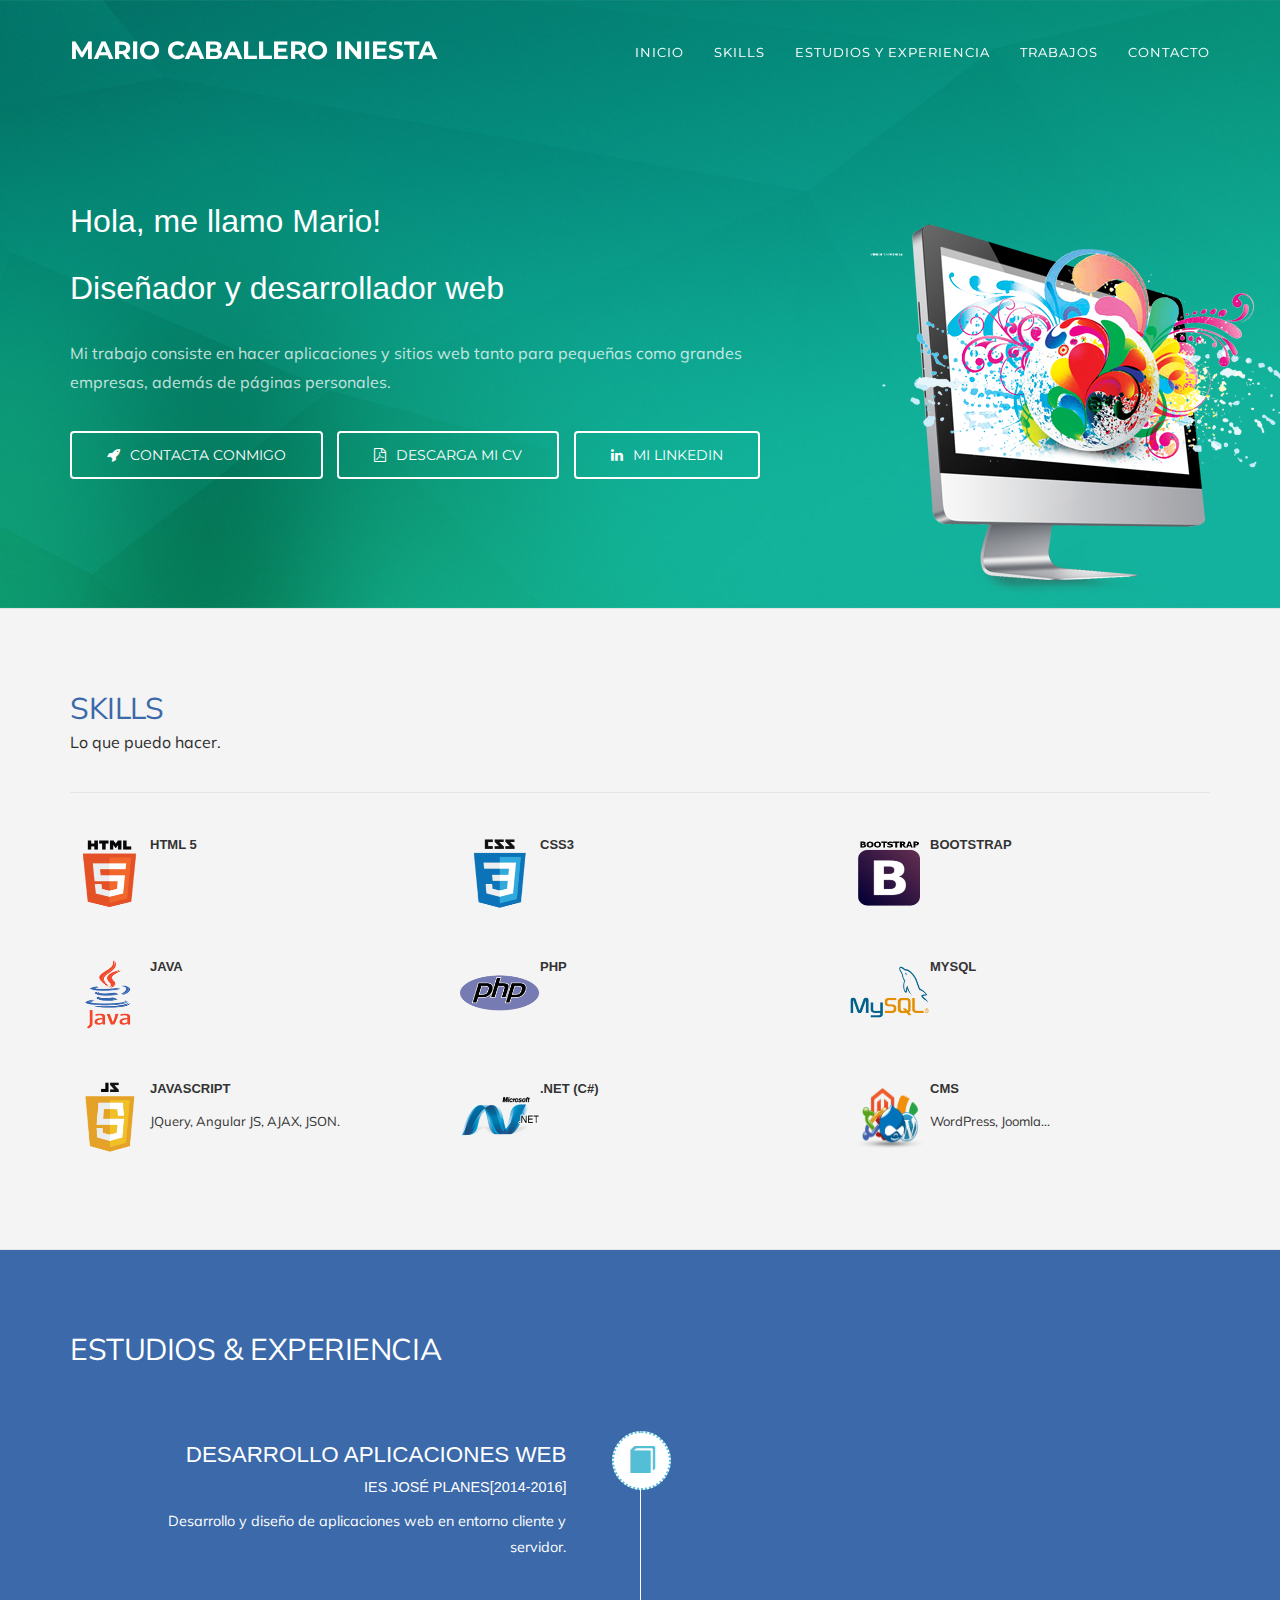
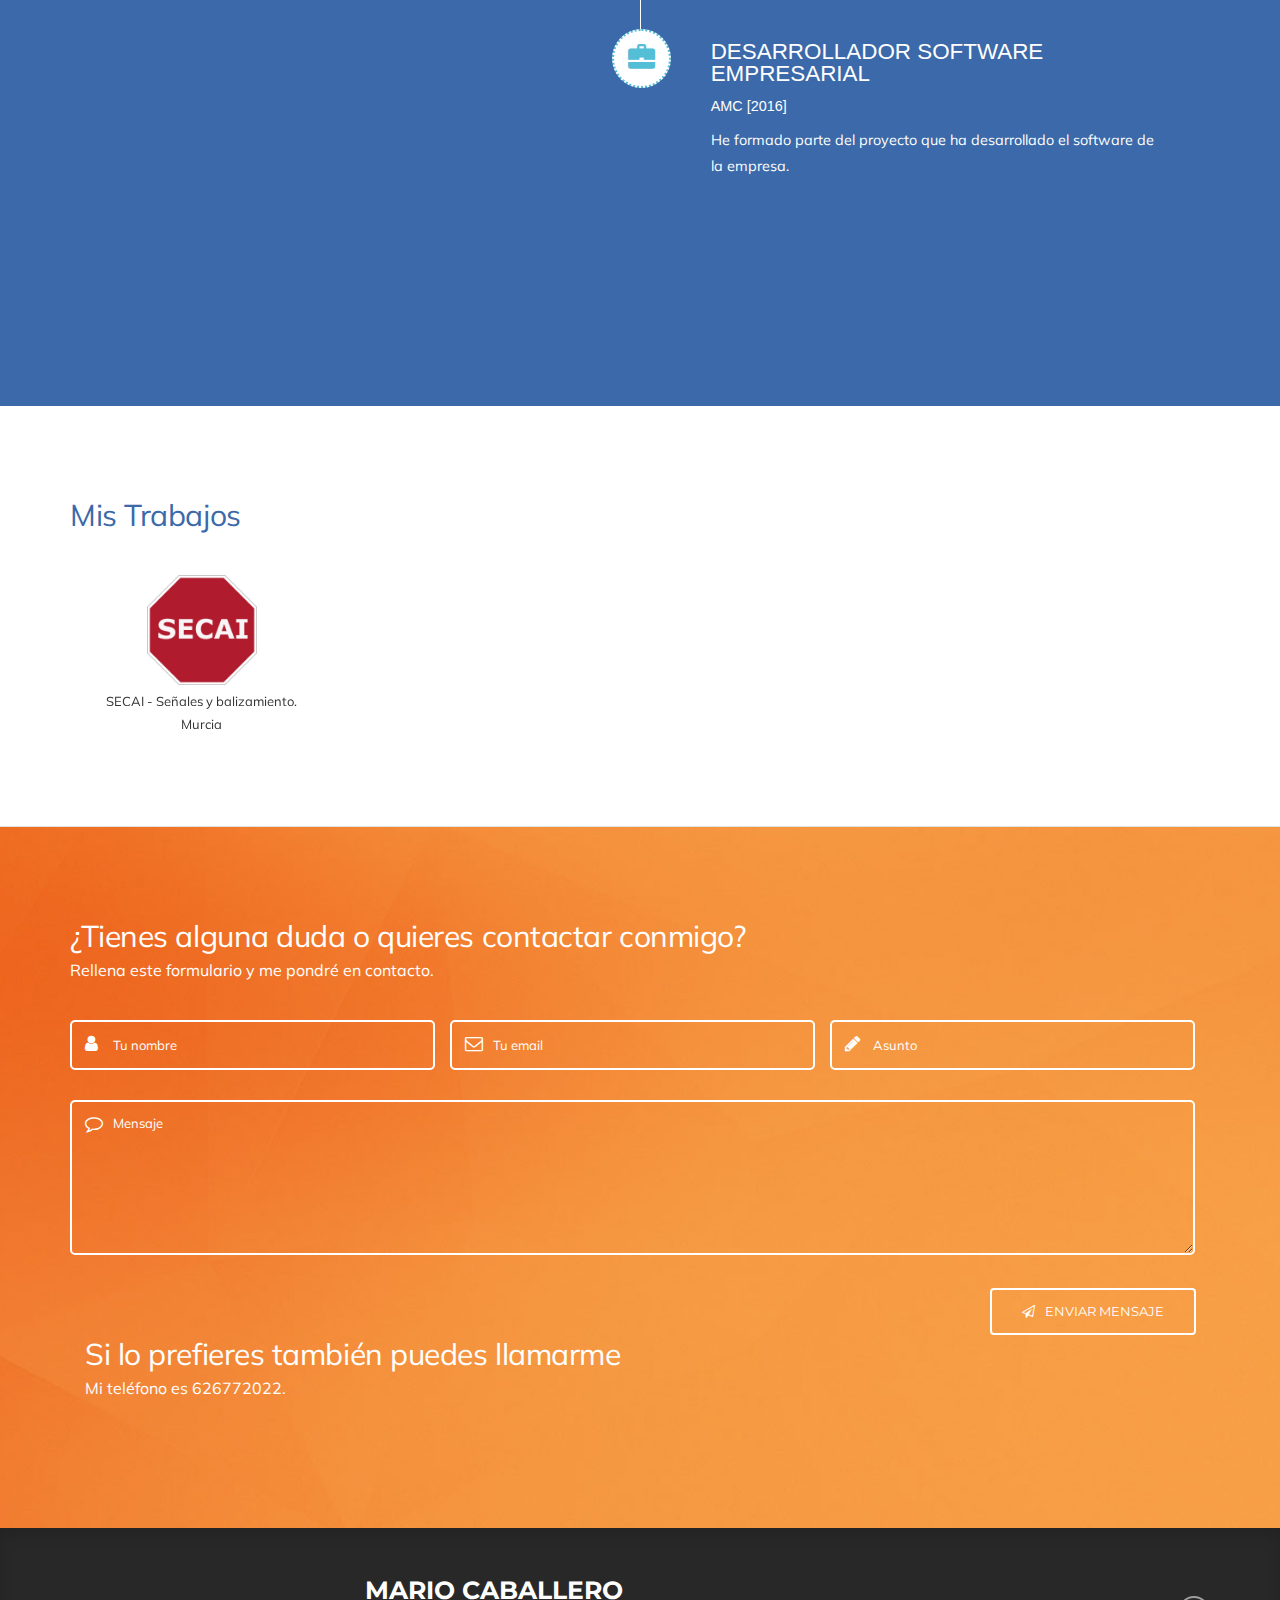
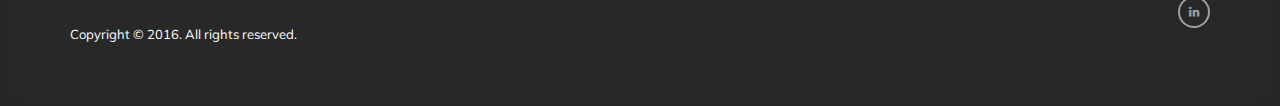
==== commit 0b3b5f7b: "Arreglados pequeños fallos" ====
--- a/index.html
+++ b/index.html
@@ -219,9 +219,9 @@
                             <span class="glyphicon glyphicon-briefcase" aria-hidden="true"></span>
                         </div>
                         <div class="experience-right-snd">
-                            <h4>PROGRAMADOR WEB</h4>
+                            <h4>DESARROLLADOR SOFTWARE EMPRESARIAL</h4>
                             <h5>AMC [2016]</h5>
-                            <p>Lorem ipsum dolor sit amet, rebum dolore labores cu pri. Ferri iudico scripta ut eam, diceret euismod gubergren has eu, an quo tale vivendum. Ad quidam gubergren vituperatoribus sit. Ius etiam nemore consulatu ne, at meliore explicari conceptam qui.</p>
+                            <p>He formado parte del proyecto que ha desarrollado el software de la empresa. </p>
                         </div>
                         <div class="clearfix"> </div>
                     </div>
--- a/assets/css/style.css
+++ b/assets/css/style.css
@@ -79,6 +79,9 @@
 .clientes{
     height: 70px;
     width: 110px;
+}
+#estudios{
+    color: #FFF;
 }
 
 body {
